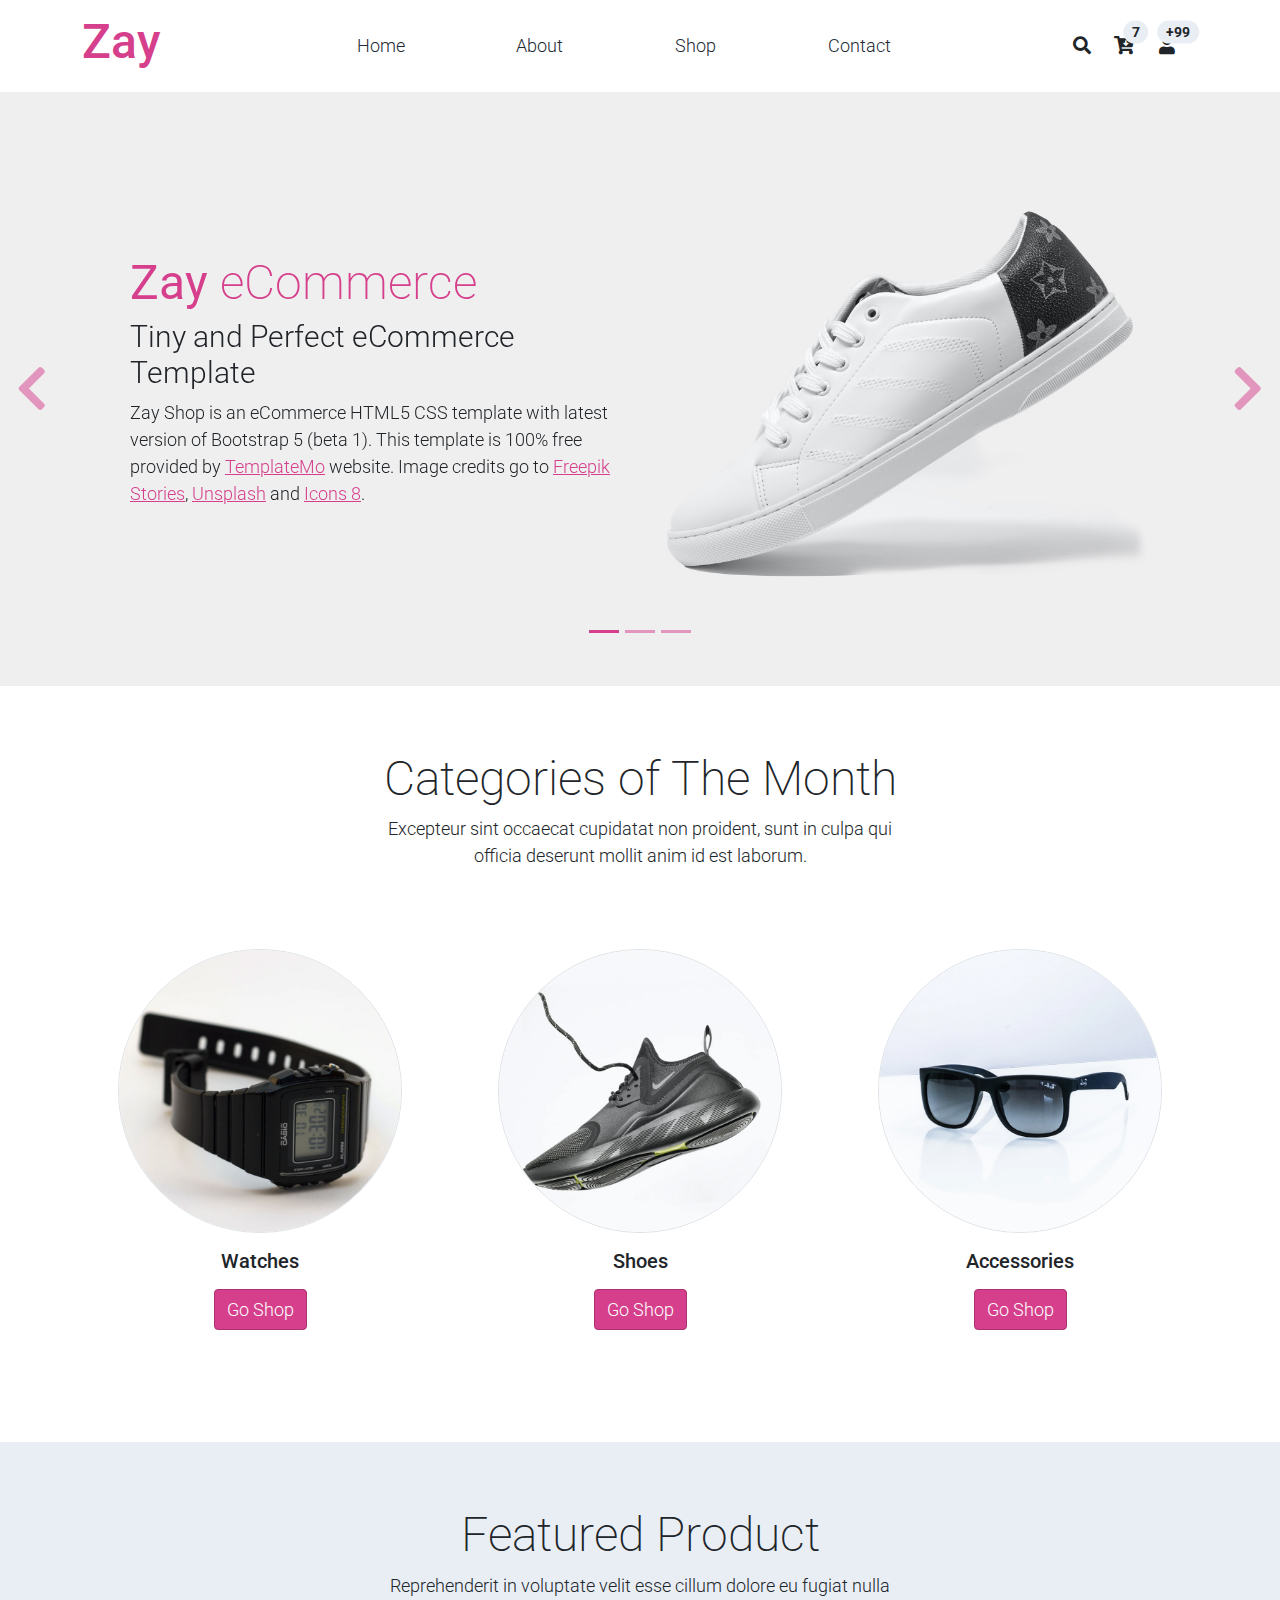
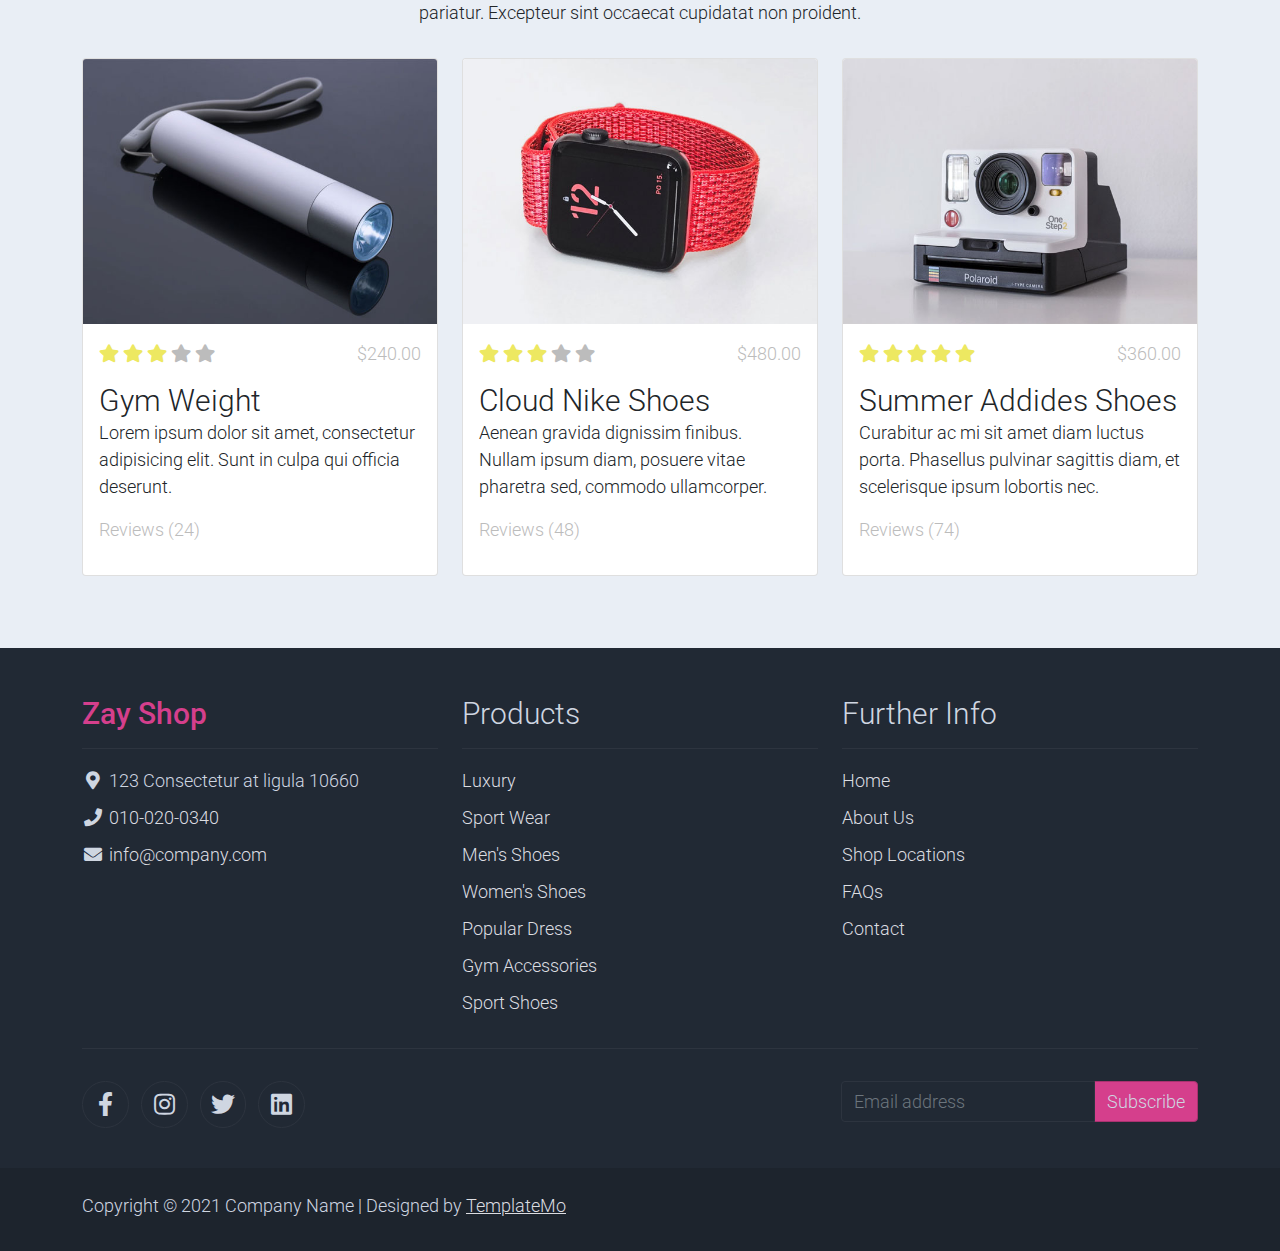
==== index.html @ 4117b912 "Color de la marca" ====
<!DOCTYPE html>
<html lang="en">

<head>
    <title>Zay Shop eCommerce HTML CSS Template</title>
    <meta charset="utf-8">
    <meta name="viewport" content="width=device-width, initial-scale=1">

    <link rel="apple-touch-icon" href="assets/img/apple-icon.png">
    <link rel="shortcut icon" type="image/x-icon" href="assets/img/favicon.ico">

    <link rel="stylesheet" href="assets/css/bootstrap.min.css">
    <link rel="stylesheet" href="assets/css/templatemo.css">
    <link rel="stylesheet" href="assets/css/custom.css">

    <!-- Load fonts style after rendering the layout styles -->
    <link rel="stylesheet" href="https://fonts.googleapis.com/css2?family=Roboto:wght@100;200;300;400;500;700;900&display=swap">
    <link rel="stylesheet" href="assets/css/fontawesome.min.css">
<!--
    
TemplateMo 559 Zay Shop

https://templatemo.com/tm-559-zay-shop

-->
</head>

<body>
    <!-- Header -->
    <nav class="navbar navbar-expand-lg navbar-light shadow">
        <div class="container d-flex justify-content-between align-items-center">

            <a class="navbar-brand text-success logo h1 align-self-center" href="index.html">
                Zay
            </a>

            <button class="navbar-toggler border-0" type="button" data-bs-toggle="collapse" data-bs-target="#templatemo_main_nav" aria-controls="navbarSupportedContent" aria-expanded="false" aria-label="Toggle navigation">
                <span class="navbar-toggler-icon"></span>
            </button>

            <div class="align-self-center collapse navbar-collapse flex-fill  d-lg-flex justify-content-lg-between" id="templatemo_main_nav">
                <div class="flex-fill">
                    <ul class="nav navbar-nav d-flex justify-content-between mx-lg-auto">
                        <li class="nav-item">
                            <a class="nav-link" href="index.html">Home</a>
                        </li>
                        <li class="nav-item">
                            <a class="nav-link" href="about.html">About</a>
                        </li>
                        <li class="nav-item">
                            <a class="nav-link" href="shop.html">Shop</a>
                        </li>
                        <li class="nav-item">
                            <a class="nav-link" href="contact.html">Contact</a>
                        </li>
                    </ul>
                </div>
                <div class="navbar align-self-center d-flex">
                    <div class="d-lg-none flex-sm-fill mt-3 mb-4 col-7 col-sm-auto pr-3">
                        <div class="input-group">
                            <input type="text" class="form-control" id="inputMobileSearch" placeholder="Search ...">
                            <div class="input-group-text">
                                <i class="fa fa-fw fa-search"></i>
                            </div>
                        </div>
                    </div>
                    <a class="nav-icon d-none d-lg-inline" href="#" data-bs-toggle="modal" data-bs-target="#templatemo_search">
                        <i class="fa fa-fw fa-search text-dark mr-2"></i>
                    </a>
                    <a class="nav-icon position-relative text-decoration-none" href="#">
                        <i class="fa fa-fw fa-cart-arrow-down text-dark mr-1"></i>
                        <span class="position-absolute top-0 left-100 translate-middle badge rounded-pill bg-light text-dark">7</span>
                    </a>
                    <a class="nav-icon position-relative text-decoration-none" href="#">
                        <i class="fa fa-fw fa-user text-dark mr-3"></i>
                        <span class="position-absolute top-0 left-100 translate-middle badge rounded-pill bg-light text-dark">+99</span>
                    </a>
                </div>
            </div>

        </div>
    </nav>
    <!-- Close Header -->

    <!-- Modal -->
    <div class="modal fade bg-white" id="templatemo_search" tabindex="-1" role="dialog" aria-labelledby="exampleModalLabel" aria-hidden="true">
        <div class="modal-dialog modal-lg" role="document">
            <div class="w-100 pt-1 mb-5 text-right">
                <button type="button" class="btn-close" data-bs-dismiss="modal" aria-label="Close"></button>
            </div>
            <form action="" method="get" class="modal-content modal-body border-0 p-0">
                <div class="input-group mb-2">
                    <input type="text" class="form-control" id="inputModalSearch" name="q" placeholder="Search ...">
                    <button type="submit" class="input-group-text bg-success text-light">
                        <i class="fa fa-fw fa-search text-white"></i>
                    </button>
                </div>
            </form>
        </div>
    </div>



    <!-- Start Banner Hero -->
    <div id="template-mo-zay-hero-carousel" class="carousel slide" data-bs-ride="carousel">
        <ol class="carousel-indicators">
            <li data-bs-target="#template-mo-zay-hero-carousel" data-bs-slide-to="0" class="active"></li>
            <li data-bs-target="#template-mo-zay-hero-carousel" data-bs-slide-to="1"></li>
            <li data-bs-target="#template-mo-zay-hero-carousel" data-bs-slide-to="2"></li>
        </ol>
        <div class="carousel-inner">
            <div class="carousel-item active">
                <div class="container">
                    <div class="row p-5">
                        <div class="mx-auto col-md-8 col-lg-6 order-lg-last">
                            <img class="img-fluid" src="./assets/img/banner_img_01.jpg" alt="">
                        </div>
                        <div class="col-lg-6 mb-0 d-flex align-items-center">
                            <div class="text-align-left align-self-center">
                                <h1 class="h1 text-success"><b>Zay</b> eCommerce</h1>
                                <h3 class="h2">Tiny and Perfect eCommerce Template</h3>
                                <p>
                                    Zay Shop is an eCommerce HTML5 CSS template with latest version of Bootstrap 5 (beta 1). 
                                    This template is 100% free provided by <a rel="sponsored" class="text-success" href="https://templatemo.com" target="_blank">TemplateMo</a> website. 
                                    Image credits go to <a rel="sponsored" class="text-success" href="https://stories.freepik.com/" target="_blank">Freepik Stories</a>,
                                    <a rel="sponsored" class="text-success" href="https://unsplash.com/" target="_blank">Unsplash</a> and
                                    <a rel="sponsored" class="text-success" href="https://icons8.com/" target="_blank">Icons 8</a>.
                                </p>
                            </div>
                        </div>
                    </div>
                </div>
            </div>
            <div class="carousel-item">
                <div class="container">
                    <div class="row p-5">
                        <div class="mx-auto col-md-8 col-lg-6 order-lg-last">
                            <img class="img-fluid" src="./assets/img/banner_img_02.jpg" alt="">
                        </div>
                        <div class="col-lg-6 mb-0 d-flex align-items-center">
                            <div class="text-align-left">
                                <h1 class="h1">Proident occaecat</h1>
                                <h3 class="h2">Aliquip ex ea commodo consequat</h3>
                                <p>
                                    You are permitted to use this Zay CSS template for your commercial websites. 
                                    You are <strong>not permitted</strong> to re-distribute the template ZIP file in any kind of template collection websites.
                                </p>
                            </div>
                        </div>
                    </div>
                </div>
            </div>
            <div class="carousel-item">
                <div class="container">
                    <div class="row p-5">
                        <div class="mx-auto col-md-8 col-lg-6 order-lg-last">
                            <img class="img-fluid" src="./assets/img/banner_img_03.jpg" alt="">
                        </div>
                        <div class="col-lg-6 mb-0 d-flex align-items-center">
                            <div class="text-align-left">
                                <h1 class="h1">Repr in voluptate</h1>
                                <h3 class="h2">Ullamco laboris nisi ut </h3>
                                <p>
                                    We bring you 100% free CSS templates for your websites. 
                                    If you wish to support TemplateMo, please make a small contribution via PayPal or tell your friends about our website. Thank you.
                                </p>
                            </div>
                        </div>
                    </div>
                </div>
            </div>
        </div>
        <a class="carousel-control-prev text-decoration-none w-auto ps-3" href="#template-mo-zay-hero-carousel" role="button" data-bs-slide="prev">
            <i class="fas fa-chevron-left"></i>
        </a>
        <a class="carousel-control-next text-decoration-none w-auto pe-3" href="#template-mo-zay-hero-carousel" role="button" data-bs-slide="next">
            <i class="fas fa-chevron-right"></i>
        </a>
    </div>
    <!-- End Banner Hero -->


    <!-- Start Categories of The Month -->
    <section class="container py-5">
        <div class="row text-center pt-3">
            <div class="col-lg-6 m-auto">
                <h1 class="h1">Categories of The Month</h1>
                <p>
                    Excepteur sint occaecat cupidatat non proident, sunt in culpa qui officia
                    deserunt mollit anim id est laborum.
                </p>
            </div>
        </div>
        <div class="row">
            <div class="col-12 col-md-4 p-5 mt-3">
                <a href="#"><img src="./assets/img/category_img_01.jpg" class="rounded-circle img-fluid border"></a>
                <h5 class="text-center mt-3 mb-3">Watches</h5>
                <p class="text-center"><a class="btn btn-success">Go Shop</a></p>
            </div>
            <div class="col-12 col-md-4 p-5 mt-3">
                <a href="#"><img src="./assets/img/category_img_02.jpg" class="rounded-circle img-fluid border"></a>
                <h2 class="h5 text-center mt-3 mb-3">Shoes</h2>
                <p class="text-center"><a class="btn btn-success">Go Shop</a></p>
            </div>
            <div class="col-12 col-md-4 p-5 mt-3">
                <a href="#"><img src="./assets/img/category_img_03.jpg" class="rounded-circle img-fluid border"></a>
                <h2 class="h5 text-center mt-3 mb-3">Accessories</h2>
                <p class="text-center"><a class="btn btn-success">Go Shop</a></p>
            </div>
        </div>
    </section>
    <!-- End Categories of The Month -->


    <!-- Start Featured Product -->
    <section class="bg-light">
        <div class="container py-5">
            <div class="row text-center py-3">
                <div class="col-lg-6 m-auto">
                    <h1 class="h1">Featured Product</h1>
                    <p>
                        Reprehenderit in voluptate velit esse cillum dolore eu fugiat nulla pariatur.
                        Excepteur sint occaecat cupidatat non proident.
                    </p>
                </div>
            </div>
            <div class="row">
                <div class="col-12 col-md-4 mb-4">
                    <div class="card h-100">
                        <a href="shop-single.html">
                            <img src="./assets/img/feature_prod_01.jpg" class="card-img-top" alt="...">
                        </a>
                        <div class="card-body">
                            <ul class="list-unstyled d-flex justify-content-between">
                                <li>
                                    <i class="text-warning fa fa-star"></i>
                                    <i class="text-warning fa fa-star"></i>
                                    <i class="text-warning fa fa-star"></i>
                                    <i class="text-muted fa fa-star"></i>
                                    <i class="text-muted fa fa-star"></i>
                                </li>
                                <li class="text-muted text-right">$240.00</li>
                            </ul>
                            <a href="shop-single.html" class="h2 text-decoration-none text-dark">Gym Weight</a>
                            <p class="card-text">
                                Lorem ipsum dolor sit amet, consectetur adipisicing elit. Sunt in culpa qui officia deserunt.
                            </p>
                            <p class="text-muted">Reviews (24)</p>
                        </div>
                    </div>
                </div>
                <div class="col-12 col-md-4 mb-4">
                    <div class="card h-100">
                        <a href="shop-single.html">
                            <img src="./assets/img/feature_prod_02.jpg" class="card-img-top" alt="...">
                        </a>
                        <div class="card-body">
                            <ul class="list-unstyled d-flex justify-content-between">
                                <li>
                                    <i class="text-warning fa fa-star"></i>
                                    <i class="text-warning fa fa-star"></i>
                                    <i class="text-warning fa fa-star"></i>
                                    <i class="text-muted fa fa-star"></i>
                                    <i class="text-muted fa fa-star"></i>
                                </li>
                                <li class="text-muted text-right">$480.00</li>
                            </ul>
                            <a href="shop-single.html" class="h2 text-decoration-none text-dark">Cloud Nike Shoes</a>
                            <p class="card-text">
                                Aenean gravida dignissim finibus. Nullam ipsum diam, posuere vitae pharetra sed, commodo ullamcorper.
                            </p>
                            <p class="text-muted">Reviews (48)</p>
                        </div>
                    </div>
                </div>
                <div class="col-12 col-md-4 mb-4">
                    <div class="card h-100">
                        <a href="shop-single.html">
                            <img src="./assets/img/feature_prod_03.jpg" class="card-img-top" alt="...">
                        </a>
                        <div class="card-body">
                            <ul class="list-unstyled d-flex justify-content-between">
                                <li>
                                    <i class="text-warning fa fa-star"></i>
                                    <i class="text-warning fa fa-star"></i>
                                    <i class="text-warning fa fa-star"></i>
                                    <i class="text-warning fa fa-star"></i>
                                    <i class="text-warning fa fa-star"></i>
                                </li>
                                <li class="text-muted text-right">$360.00</li>
                            </ul>
                            <a href="shop-single.html" class="h2 text-decoration-none text-dark">Summer Addides Shoes</a>
                            <p class="card-text">
                                Curabitur ac mi sit amet diam luctus porta. Phasellus pulvinar sagittis diam, et scelerisque ipsum lobortis nec.
                            </p>
                            <p class="text-muted">Reviews (74)</p>
                        </div>
                    </div>
                </div>
            </div>
        </div>
    </section>
    <!-- End Featured Product -->


    <!-- Start Footer -->
    <footer class="bg-dark" id="tempaltemo_footer">
        <div class="container">
            <div class="row">

                <div class="col-md-4 pt-5">
                    <h2 class="h2 text-success border-bottom pb-3 border-light logo">Zay Shop</h2>
                    <ul class="list-unstyled text-light footer-link-list">
                        <li>
                            <i class="fas fa-map-marker-alt fa-fw"></i>
                            123 Consectetur at ligula 10660
                        </li>
                        <li>
                            <i class="fa fa-phone fa-fw"></i>
                            <a class="text-decoration-none" href="tel:010-020-0340">010-020-0340</a>
                        </li>
                        <li>
                            <i class="fa fa-envelope fa-fw"></i>
                            <a class="text-decoration-none" href="mailto:info@company.com">info@company.com</a>
                        </li>
                    </ul>
                </div>

                <div class="col-md-4 pt-5">
                    <h2 class="h2 text-light border-bottom pb-3 border-light">Products</h2>
                    <ul class="list-unstyled text-light footer-link-list">
                        <li><a class="text-decoration-none" href="#">Luxury</a></li>
                        <li><a class="text-decoration-none" href="#">Sport Wear</a></li>
                        <li><a class="text-decoration-none" href="#">Men's Shoes</a></li>
                        <li><a class="text-decoration-none" href="#">Women's Shoes</a></li>
                        <li><a class="text-decoration-none" href="#">Popular Dress</a></li>
                        <li><a class="text-decoration-none" href="#">Gym Accessories</a></li>
                        <li><a class="text-decoration-none" href="#">Sport Shoes</a></li>
                    </ul>
                </div>

                <div class="col-md-4 pt-5">
                    <h2 class="h2 text-light border-bottom pb-3 border-light">Further Info</h2>
                    <ul class="list-unstyled text-light footer-link-list">
                        <li><a class="text-decoration-none" href="#">Home</a></li>
                        <li><a class="text-decoration-none" href="#">About Us</a></li>
                        <li><a class="text-decoration-none" href="#">Shop Locations</a></li>
                        <li><a class="text-decoration-none" href="#">FAQs</a></li>
                        <li><a class="text-decoration-none" href="#">Contact</a></li>
                    </ul>
                </div>

            </div>

            <div class="row text-light mb-4">
                <div class="col-12 mb-3">
                    <div class="w-100 my-3 border-top border-light"></div>
                </div>
                <div class="col-auto me-auto">
                    <ul class="list-inline text-left footer-icons">
                        <li class="list-inline-item border border-light rounded-circle text-center">
                            <a class="text-light text-decoration-none" target="_blank" href="http://facebook.com/"><i class="fab fa-facebook-f fa-lg fa-fw"></i></a>
                        </li>
                        <li class="list-inline-item border border-light rounded-circle text-center">
                            <a class="text-light text-decoration-none" target="_blank" href="https://www.instagram.com/"><i class="fab fa-instagram fa-lg fa-fw"></i></a>
                        </li>
                        <li class="list-inline-item border border-light rounded-circle text-center">
                            <a class="text-light text-decoration-none" target="_blank" href="https://twitter.com/"><i class="fab fa-twitter fa-lg fa-fw"></i></a>
                        </li>
                        <li class="list-inline-item border border-light rounded-circle text-center">
                            <a class="text-light text-decoration-none" target="_blank" href="https://www.linkedin.com/"><i class="fab fa-linkedin fa-lg fa-fw"></i></a>
                        </li>
                    </ul>
                </div>
                <div class="col-auto">
                    <label class="sr-only" for="subscribeEmail">Email address</label>
                    <div class="input-group mb-2">
                        <input type="text" class="form-control bg-dark border-light" id="subscribeEmail" placeholder="Email address">
                        <div class="input-group-text btn-success text-light">Subscribe</div>
                    </div>
                </div>
            </div>
        </div>

        <div class="w-100 bg-black py-3">
            <div class="container">
                <div class="row pt-2">
                    <div class="col-12">
                        <p class="text-left text-light">
                            Copyright &copy; 2021 Company Name 
                            | Designed by <a rel="sponsored" href="https://templatemo.com" target="_blank">TemplateMo</a>
                        </p>
                    </div>
                </div>
            </div>
        </div>

    </footer>
    <!-- End Footer -->

    <!-- Start Script -->
    <script src="assets/js/jquery-1.11.0.min.js"></script>
    <script src="assets/js/jquery-migrate-1.2.1.min.js"></script>
    <script src="assets/js/bootstrap.bundle.min.js"></script>
    <script src="assets/js/templatemo.js"></script>
    <script src="assets/js/custom.js"></script>
    <!-- End Script -->
</body>

</html>
---- assets/css/templatemo.css ----
/*

TemplateMo 559 Zay Shop

https://templatemo.com/tm-559-zay-shop

---------------------------------------------
Table of contents
------------------------------------------------
1. Typography
2. General
3. Nav
4. Hero Carousel
5. Accordion
6. Shop
7. Product
8. Carousel Hero
9. Carousel Brand
10. Services
11. Contact map
12. Footer
13. Small devices (landscape phones, 576px and up)
14. Medium devices (tablets, 768px and up)
15. Large devices (desktops, 992px and up)
16. Extra large devices (large desktops, 1200px and up)
--------------------------------------------- */




/* Typography */
body, ul, li, p, a, label, input, div {
  font-family: 'Roboto', sans-serif;
  font-size: 18px !important;
  font-weight: 300 !important;
}
.h1 {
  font-family: 'Roboto', sans-serif;
  font-size: 48px !important;
  font-weight: 200 !important;
}
.h2 {
  font-family: 'Roboto', sans-serif;
  font-size: 30px !important;
  font-weight: 300;
}
.h3 {
  font-family: 'Roboto', sans-serif;
  font-size: 22px !important;
}
/* General */
.logo { font-weight: 500 !important;}
.text-warning {  color: #ede861 !important;}
.text-muted { color: #bcbcbc !important;}
.text-success { color: #d53f8c !important;}
.text-light { color: #cfd6e1 !important;}
.bg-dark { background-color: #212934 !important;}
.bg-light { background-color: #e9eef5 !important;}
.bg-black { background-color: #1d242d !important;}
.bg-success { background-color: #d53f8c !important;}
.btn-success {
  background-color: #d53f8c !important;
  border-color: #AA3270 !important;
}
.pagination .page-link:hover {color: #000;}
.pagination .page-link:hover, .pagination .page-link.active {
  background-color: #DD65A3;
  color: #fff;
}
/* Nav */
#templatemo_nav_top { min-height: 40px;}
#templatemo_nav_top * { font-size: .9em !important;}
#templatemo_main_nav a { color: #212934;}
#templatemo_main_nav a:hover { color: #DD65A3;}
#templatemo_main_nav .navbar .nav-icon { margin-right: 20px;}

/* Hero Carousel */
#template-mo-zay-hero-carousel { background: #efefef !important;}
/* Accordion */
.templatemo-accordion a { color: #000;}
.templatemo-accordion a:hover { color: #333d4a;}
/* Shop */
.shop-top-menu a:hover { color: #DD65A3 !important;}
/* Product */
.product-wap { box-shadow: 0px 5px 10px 0px rgba(0, 0, 0, 0.10);}
.product-wap .product-color-dot.color-dot-red { background:#f71515;}
.product-wap .product-color-dot.color-dot-blue { background:#6db4fe;}
.product-wap .product-color-dot.color-dot-black { background:#000000;}
.product-wap .product-color-dot.color-dot-light { background:#e0e0e0;}
.product-wap .product-color-dot.color-dot-green { background:#0bff7e;}
.card.product-wap .card .product-overlay {
  background: rgba(0,0,0,.2);
  visibility: hidden;
  opacity: 0;
  transition: .3s;
}
.card.product-wap:hover .card .product-overlay {
  visibility: visible;
  opacity: 1;
}
.card.product-wap a { color: #000;}
#carousel-related-product .slick-slide:focus { outline: none !important;}
#carousel-related-product .slick-dots li button:before {
  font-size: 15px;
  margin-top: 20px;
}
/* Brand */
.brand-img {
  filter: grayscale(100%);
  opacity: 0.5;
  transition: .5s;
}
.brand-img:hover {
  filter: grayscale(0%);
  opacity: 1;
}
/* Carousel Hero */
#template-mo-zay-hero-carousel .carousel-indicators li {
  margin-top: -50px;
  background-color: #d53f8c;
}
#template-mo-zay-hero-carousel .carousel-control-next i,
#template-mo-zay-hero-carousel .carousel-control-prev i {
  color: #d53f8c !important;
  font-size: 2.8em !important;
}
/* Carousel Brand */
.tempaltemo-carousel .h1 {
  font-size: .5em !important;
  color: #000 !important;
}
/* Services */
.services-icon-wap {transition: .3s;}
.services-icon-wap:hover, .services-icon-wap:hover i {color: #fff;}
.services-icon-wap:hover {background: #DD65A3;}
/* Contact map */
.leaflet-control a, .leaflet-control { font-size: 10px !important;}
.form-control { border: 1px solid #e8e8e8;}
/* Footer */
#tempaltemo_footer a { color: #dcdde1;}
#tempaltemo_footer a:hover { color: #AA3270;}
#tempaltemo_footer ul.footer-link-list li { padding-top: 10px;}
#tempaltemo_footer ul.footer-icons li {
  width: 2.6em;
  height: 2.6em;
  line-height: 2.6em;
}
#tempaltemo_footer ul.footer-icons li:hover {
  background-color: #cfd6e1;
  transition: .5s;
}
#tempaltemo_footer ul.footer-icons li:hover i {
  color: #212934;
  transition: .5s;
}
#tempaltemo_footer .border-light { border-color: #2d343f !important;}
/*
// Extra small devices (portrait phones, less than 576px)
// No media query since this is the default in Bootstrap
*/
/* Small devices (landscape phones, 576px and up)*/
.product-wap .h3, .product-wap li, .product-wap i, .product-wap p {
  font-size: 12px !important;
}
.product-wap .product-color-dot {
  width: 6px;
  height: 6px;
}

@media (min-width: 576px) {
  .tempaltemo-carousel .h1 { font-size: 1em !important;}
}

/*// Medium devices (tablets, 768px and up)*/
@media (min-width: 768px) {
  #templatemo_main_nav .navbar-nav {max-width: 450px;}
}

/* Large devices (desktops, 992px and up)*/
@media (min-width: 992px) {
  #templatemo_main_nav .navbar-nav {max-width: 550px;}
  #template-mo-zay-hero-carousel .carousel-item {min-height: 30rem !important;}
  .product-wap .h3, .product-wap li, .product-wap i, .product-wap p {font-size: 18px !important;}
  .product-wap .product-color-dot {
    width: 12px;
    height: 12px;
  }
}

/* Extra large devices (large desktops, 1200px and up)*/
@media (min-width: 1200px) {}
---- assets/css/custom.css ----
/*
Custom Css
*/
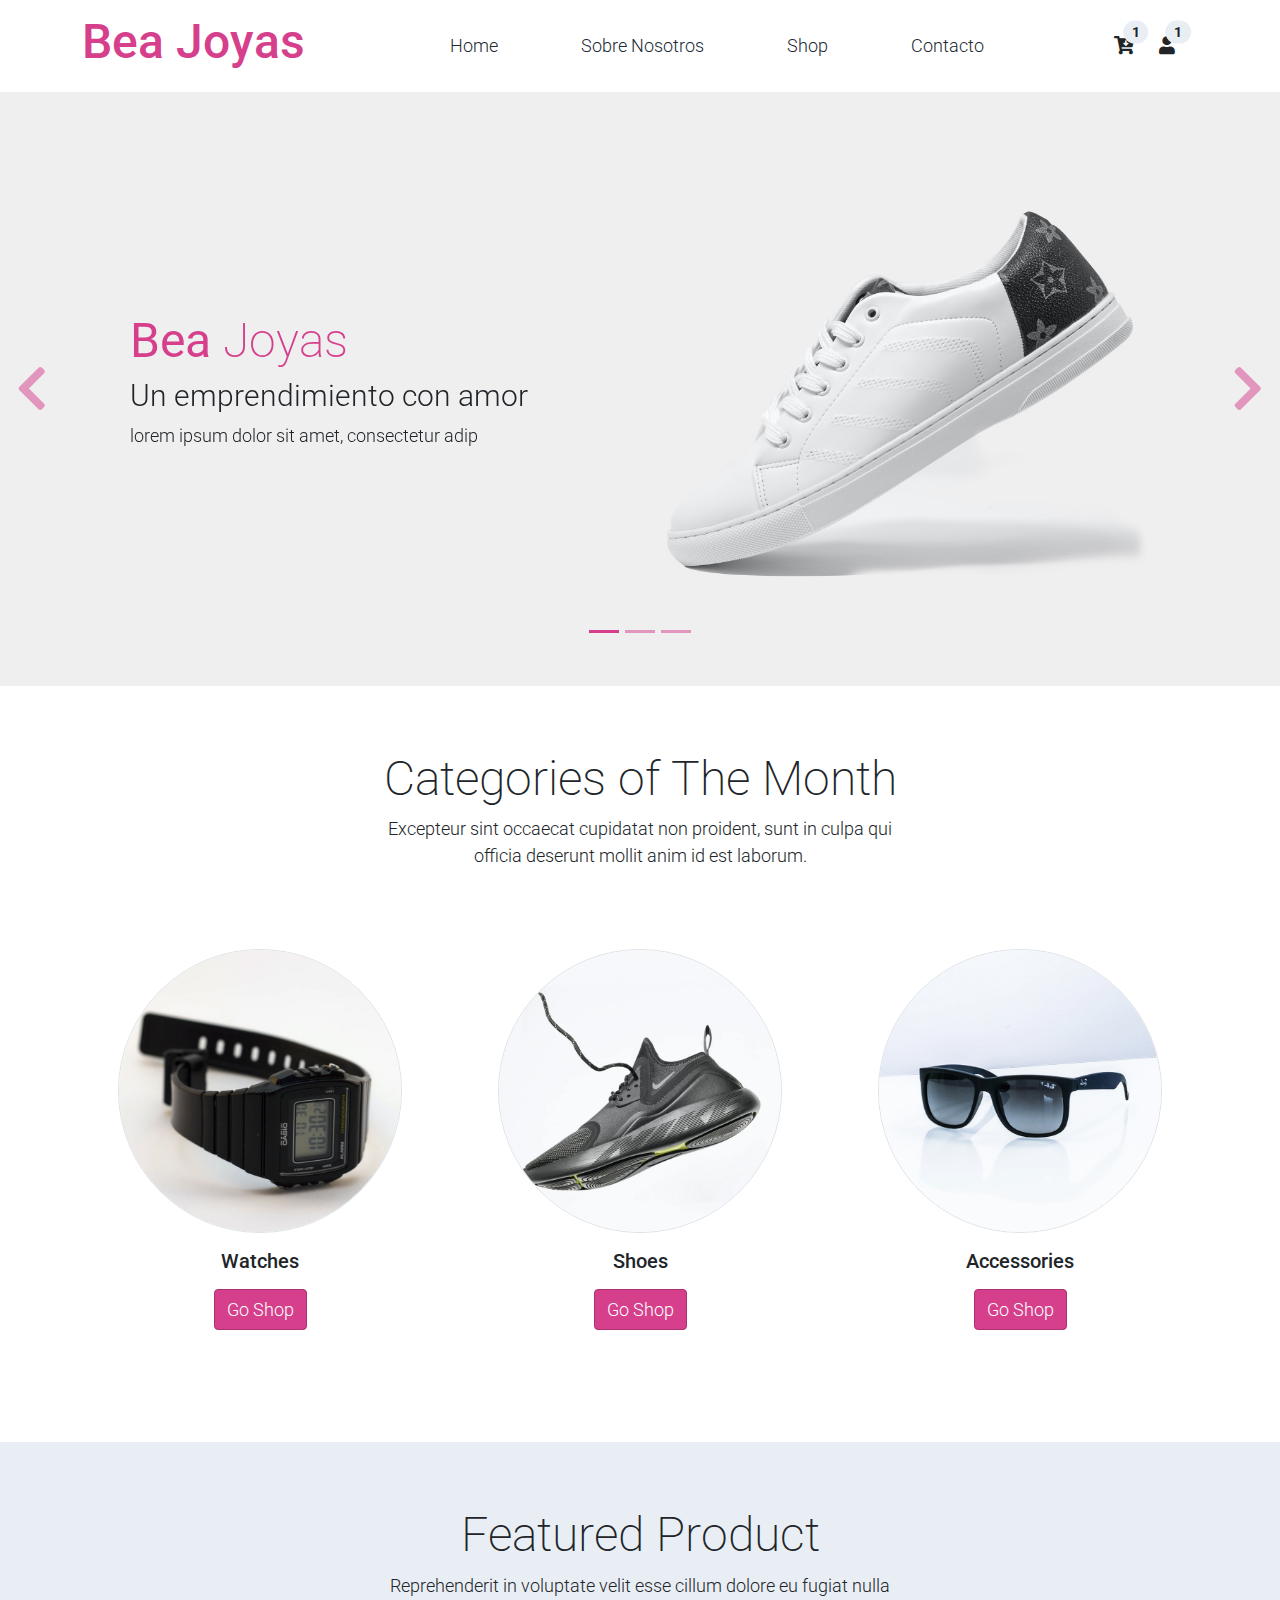
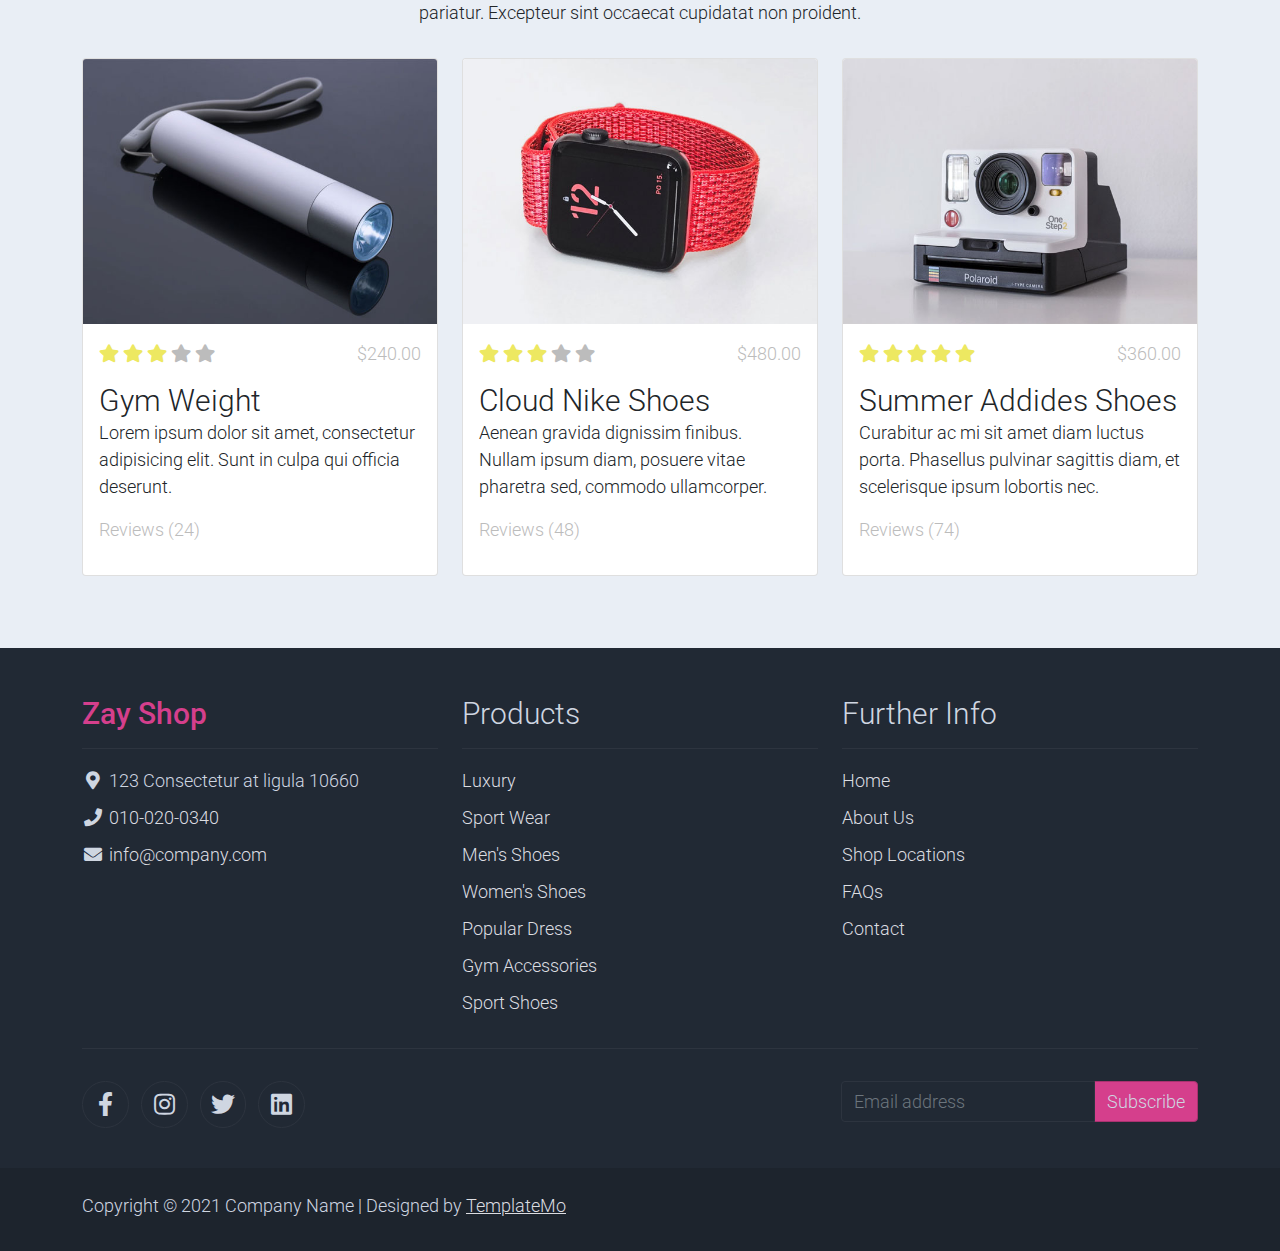
==== commit 96b81b2d: "Cambios de imagenes y nabvar" ====
--- a/index.html
+++ b/index.html
@@ -2,7 +2,7 @@
 <html lang="en">
 
 <head>
-    <title>Zay Shop eCommerce HTML CSS Template</title>
+    <title>Bea Joyas</title>
     <meta charset="utf-8">
     <meta name="viewport" content="width=device-width, initial-scale=1">
 
@@ -31,7 +31,7 @@
         <div class="container d-flex justify-content-between align-items-center">
 
             <a class="navbar-brand text-success logo h1 align-self-center" href="index.html">
-                Zay
+                Bea Joyas
             </a>
 
             <button class="navbar-toggler border-0" type="button" data-bs-toggle="collapse" data-bs-target="#templatemo_main_nav" aria-controls="navbarSupportedContent" aria-expanded="false" aria-label="Toggle navigation">
@@ -45,35 +45,35 @@
                             <a class="nav-link" href="index.html">Home</a>
                         </li>
                         <li class="nav-item">
-                            <a class="nav-link" href="about.html">About</a>
+                            <a class="nav-link" href="about.html">Sobre Nosotros</a>
                         </li>
                         <li class="nav-item">
                             <a class="nav-link" href="shop.html">Shop</a>
                         </li>
                         <li class="nav-item">
-                            <a class="nav-link" href="contact.html">Contact</a>
+                            <a class="nav-link" href="contact.html">Contacto</a>
                         </li>
                     </ul>
                 </div>
                 <div class="navbar align-self-center d-flex">
-                    <div class="d-lg-none flex-sm-fill mt-3 mb-4 col-7 col-sm-auto pr-3">
+                    <!-- <div class="d-lg-none flex-sm-fill mt-3 mb-4 col-7 col-sm-auto pr-3">
                         <div class="input-group">
                             <input type="text" class="form-control" id="inputMobileSearch" placeholder="Search ...">
                             <div class="input-group-text">
                                 <i class="fa fa-fw fa-search"></i>
                             </div>
                         </div>
-                    </div>
-                    <a class="nav-icon d-none d-lg-inline" href="#" data-bs-toggle="modal" data-bs-target="#templatemo_search">
+                    </div> -->
+                    <!-- <a class="nav-icon d-none d-lg-inline" href="#" data-bs-toggle="modal" data-bs-target="#templatemo_search">
                         <i class="fa fa-fw fa-search text-dark mr-2"></i>
-                    </a>
+                    </a> -->
                     <a class="nav-icon position-relative text-decoration-none" href="#">
                         <i class="fa fa-fw fa-cart-arrow-down text-dark mr-1"></i>
-                        <span class="position-absolute top-0 left-100 translate-middle badge rounded-pill bg-light text-dark">7</span>
+                        <span class="position-absolute top-0 left-100 translate-middle badge rounded-pill bg-light text-dark"> 1 </span>
                     </a>
                     <a class="nav-icon position-relative text-decoration-none" href="#">
                         <i class="fa fa-fw fa-user text-dark mr-3"></i>
-                        <span class="position-absolute top-0 left-100 translate-middle badge rounded-pill bg-light text-dark">+99</span>
+                        <span class="position-absolute top-0 left-100 translate-middle badge rounded-pill bg-light text-dark"> 1 </span>
                     </a>
                 </div>
             </div>
@@ -83,7 +83,7 @@
     <!-- Close Header -->
 
     <!-- Modal -->
-    <div class="modal fade bg-white" id="templatemo_search" tabindex="-1" role="dialog" aria-labelledby="exampleModalLabel" aria-hidden="true">
+    <!-- <div class="modal fade bg-white" id="templatemo_search" tabindex="-1" role="dialog" aria-labelledby="exampleModalLabel" aria-hidden="true">
         <div class="modal-dialog modal-lg" role="document">
             <div class="w-100 pt-1 mb-5 text-right">
                 <button type="button" class="btn-close" data-bs-dismiss="modal" aria-label="Close"></button>
@@ -97,7 +97,7 @@
                 </div>
             </form>
         </div>
-    </div>
+    </div> -->
 
 
 
@@ -117,14 +117,10 @@
                         </div>
                         <div class="col-lg-6 mb-0 d-flex align-items-center">
                             <div class="text-align-left align-self-center">
-                                <h1 class="h1 text-success"><b>Zay</b> eCommerce</h1>
-                                <h3 class="h2">Tiny and Perfect eCommerce Template</h3>
+                                <h1 class="h1 text-success"><b>Bea</b> Joyas</h1>
+                                <h3 class="h2">Un emprendimiento con amor</h3>
                                 <p>
-                                    Zay Shop is an eCommerce HTML5 CSS template with latest version of Bootstrap 5 (beta 1). 
-                                    This template is 100% free provided by <a rel="sponsored" class="text-success" href="https://templatemo.com" target="_blank">TemplateMo</a> website. 
-                                    Image credits go to <a rel="sponsored" class="text-success" href="https://stories.freepik.com/" target="_blank">Freepik Stories</a>,
-                                    <a rel="sponsored" class="text-success" href="https://unsplash.com/" target="_blank">Unsplash</a> and
-                                    <a rel="sponsored" class="text-success" href="https://icons8.com/" target="_blank">Icons 8</a>.
+                                    lorem ipsum dolor sit amet, consectetur adip
                                 </p>
                             </div>
                         </div>
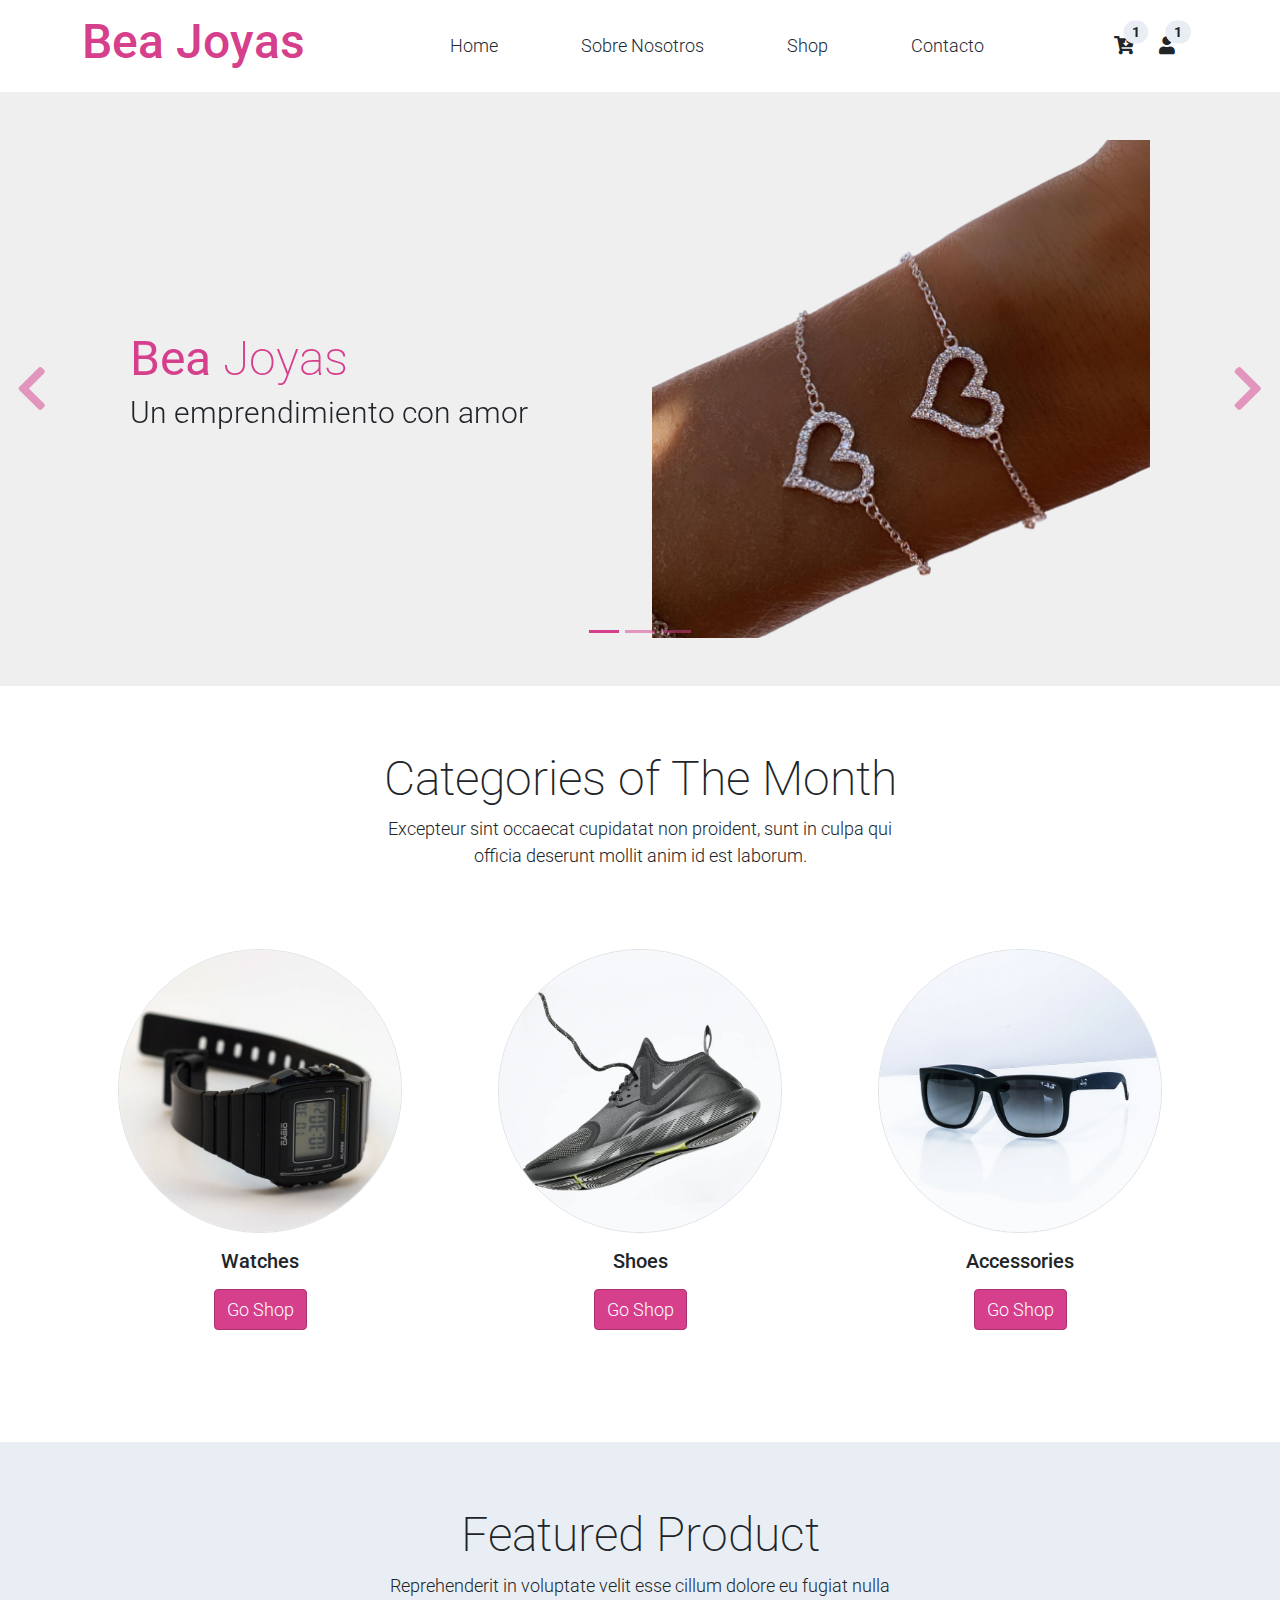
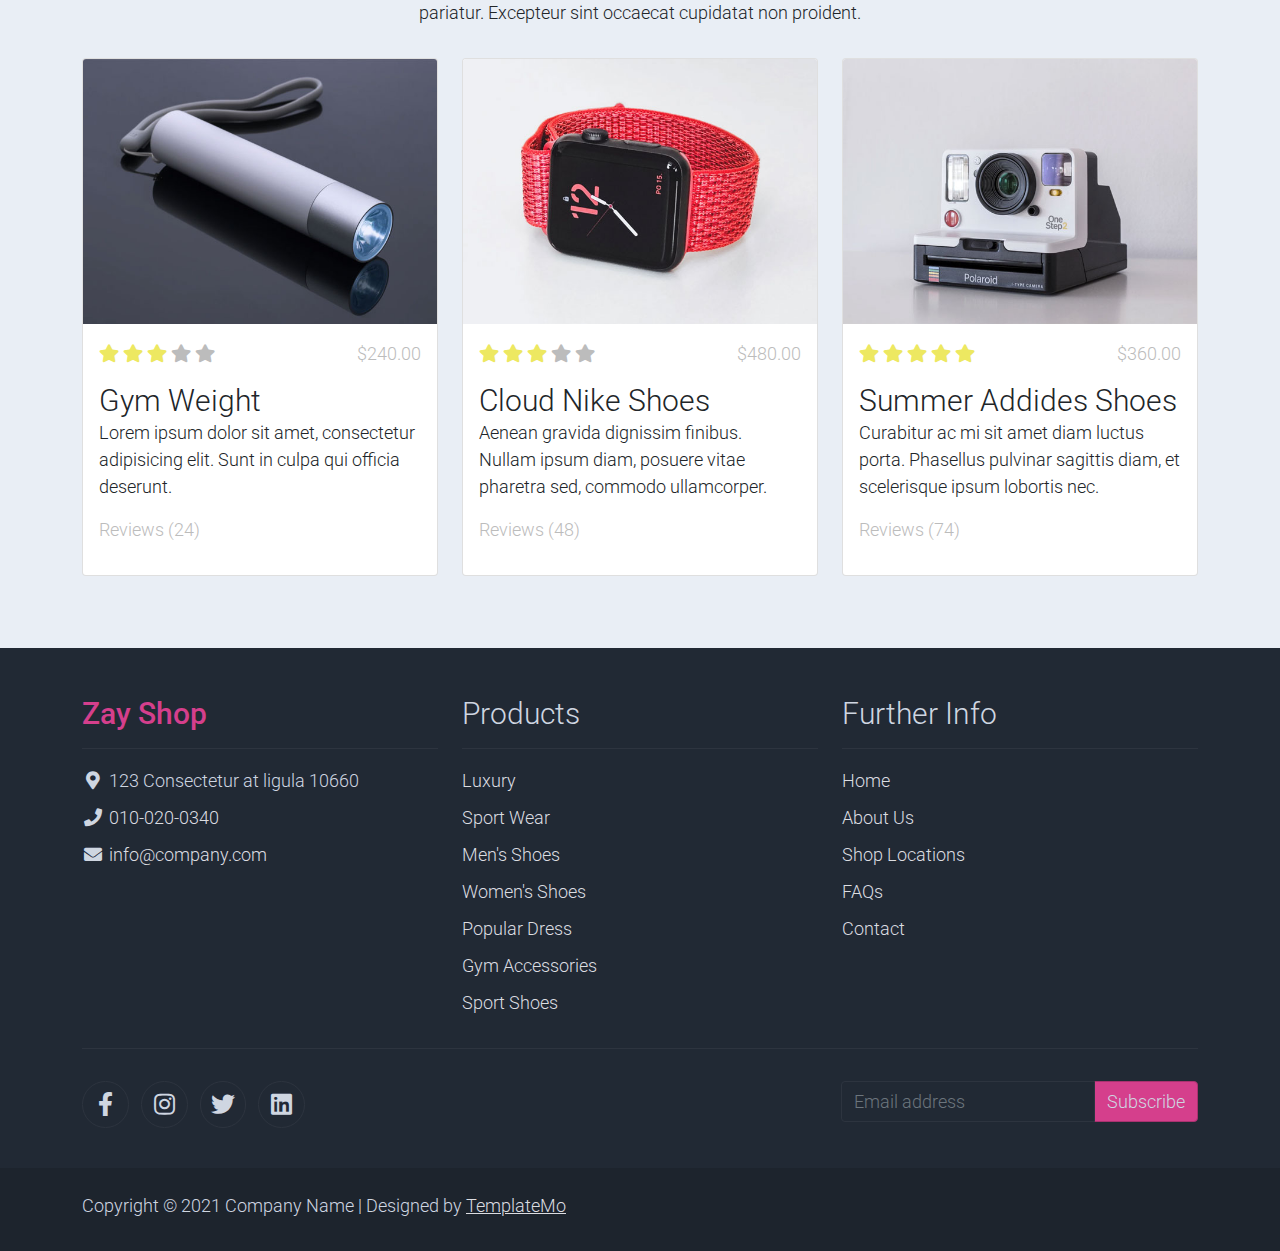
==== commit e1fe658e: "Cambio de algunas imagenes, logos y mapas" ====
--- a/index.html
+++ b/index.html
@@ -83,7 +83,7 @@
     <!-- Close Header -->
 
     <!-- Modal -->
-    <!-- <div class="modal fade bg-white" id="templatemo_search" tabindex="-1" role="dialog" aria-labelledby="exampleModalLabel" aria-hidden="true">
+    <div class="modal fade bg-white" id="templatemo_search" tabindex="-1" role="dialog" aria-labelledby="exampleModalLabel" aria-hidden="true">
         <div class="modal-dialog modal-lg" role="document">
             <div class="w-100 pt-1 mb-5 text-right">
                 <button type="button" class="btn-close" data-bs-dismiss="modal" aria-label="Close"></button>
@@ -97,7 +97,7 @@
                 </div>
             </form>
         </div>
-    </div> -->
+    </div> 
 
 
 
@@ -113,14 +113,14 @@
                 <div class="container">
                     <div class="row p-5">
                         <div class="mx-auto col-md-8 col-lg-6 order-lg-last">
-                            <img class="img-fluid" src="./assets/img/banner_img_01.jpg" alt="">
+                            <img class="img-fluid" src="./assets/img/PulseraCorazon.png" alt="">
                         </div>
                         <div class="col-lg-6 mb-0 d-flex align-items-center">
                             <div class="text-align-left align-self-center">
                                 <h1 class="h1 text-success"><b>Bea</b> Joyas</h1>
                                 <h3 class="h2">Un emprendimiento con amor</h3>
                                 <p>
-                                    lorem ipsum dolor sit amet, consectetur adip
+
                                 </p>
                             </div>
                         </div>
--- a/assets/css/custom.css
+++ b/assets/css/custom.css
@@ -2,3 +2,6 @@
 Custom Css
 */
 
+.bg-aboutus{ 
+    background-color: #F1C1DA;
+}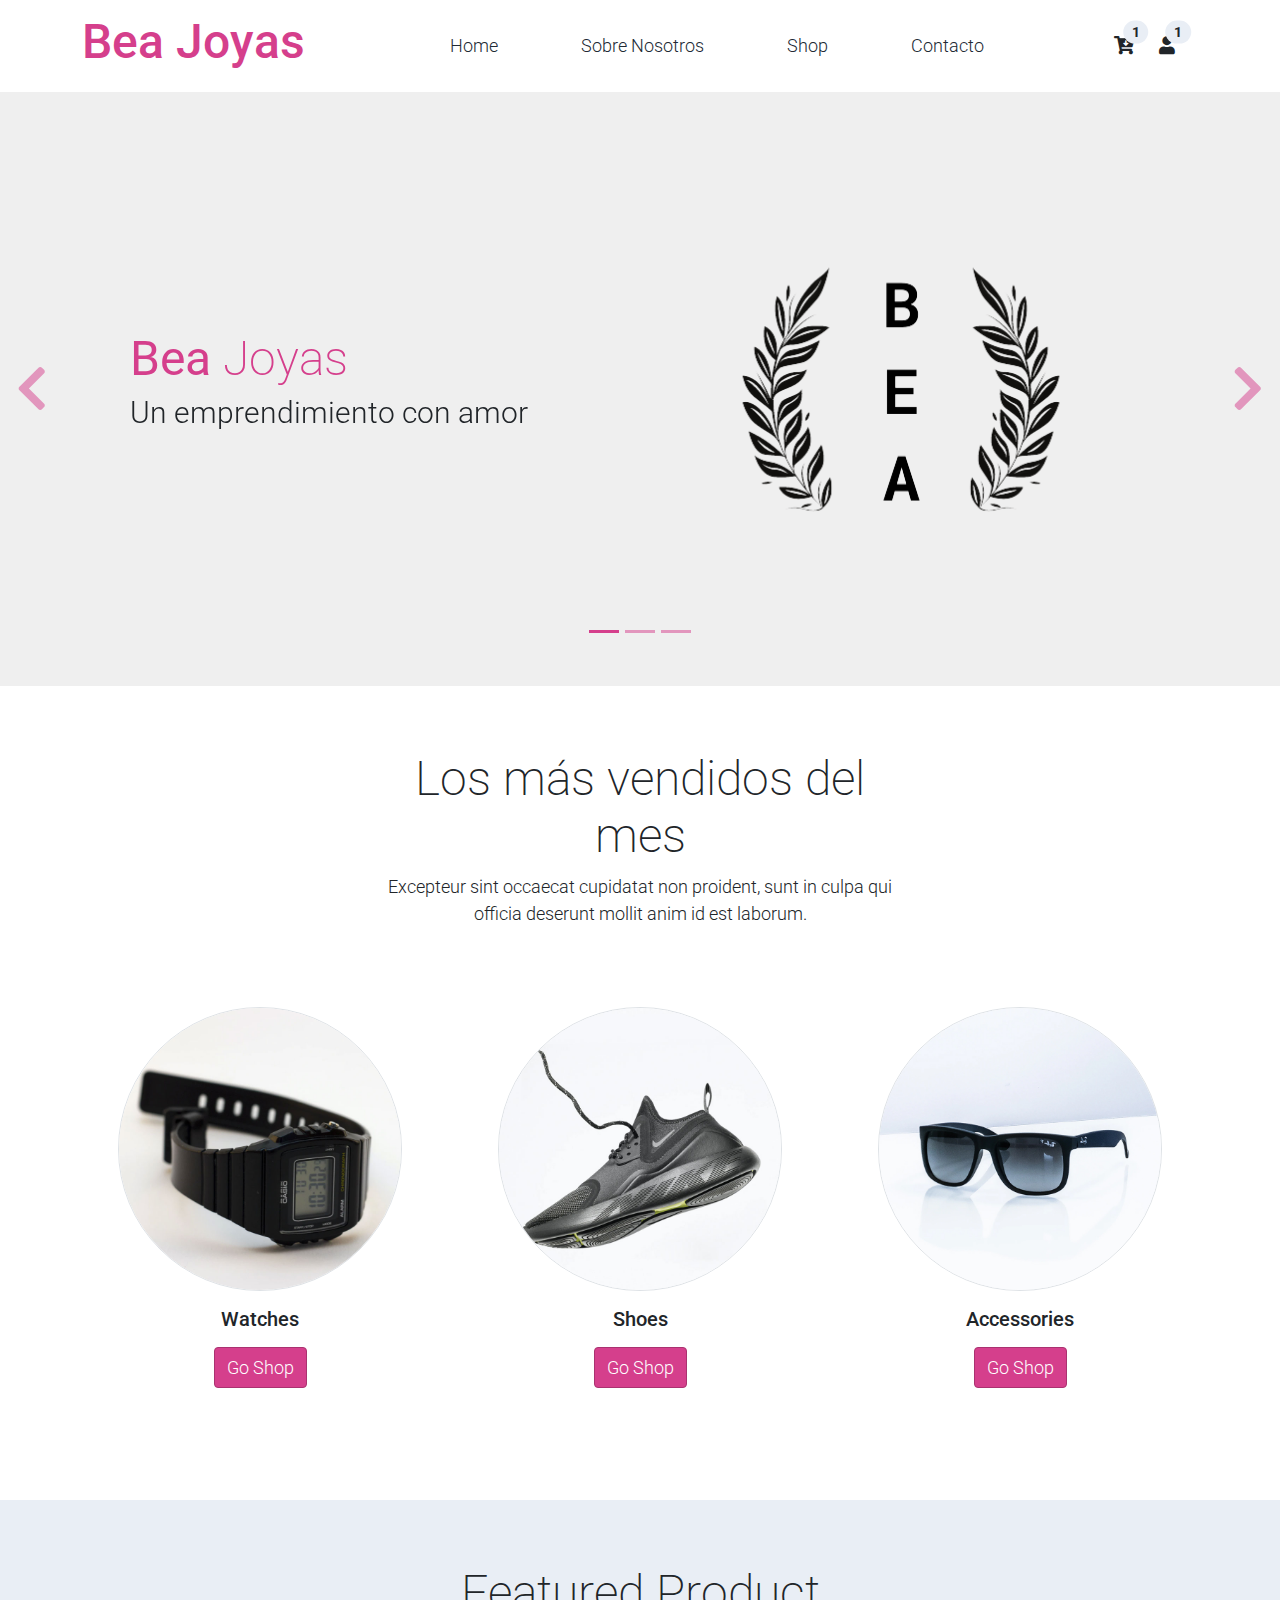
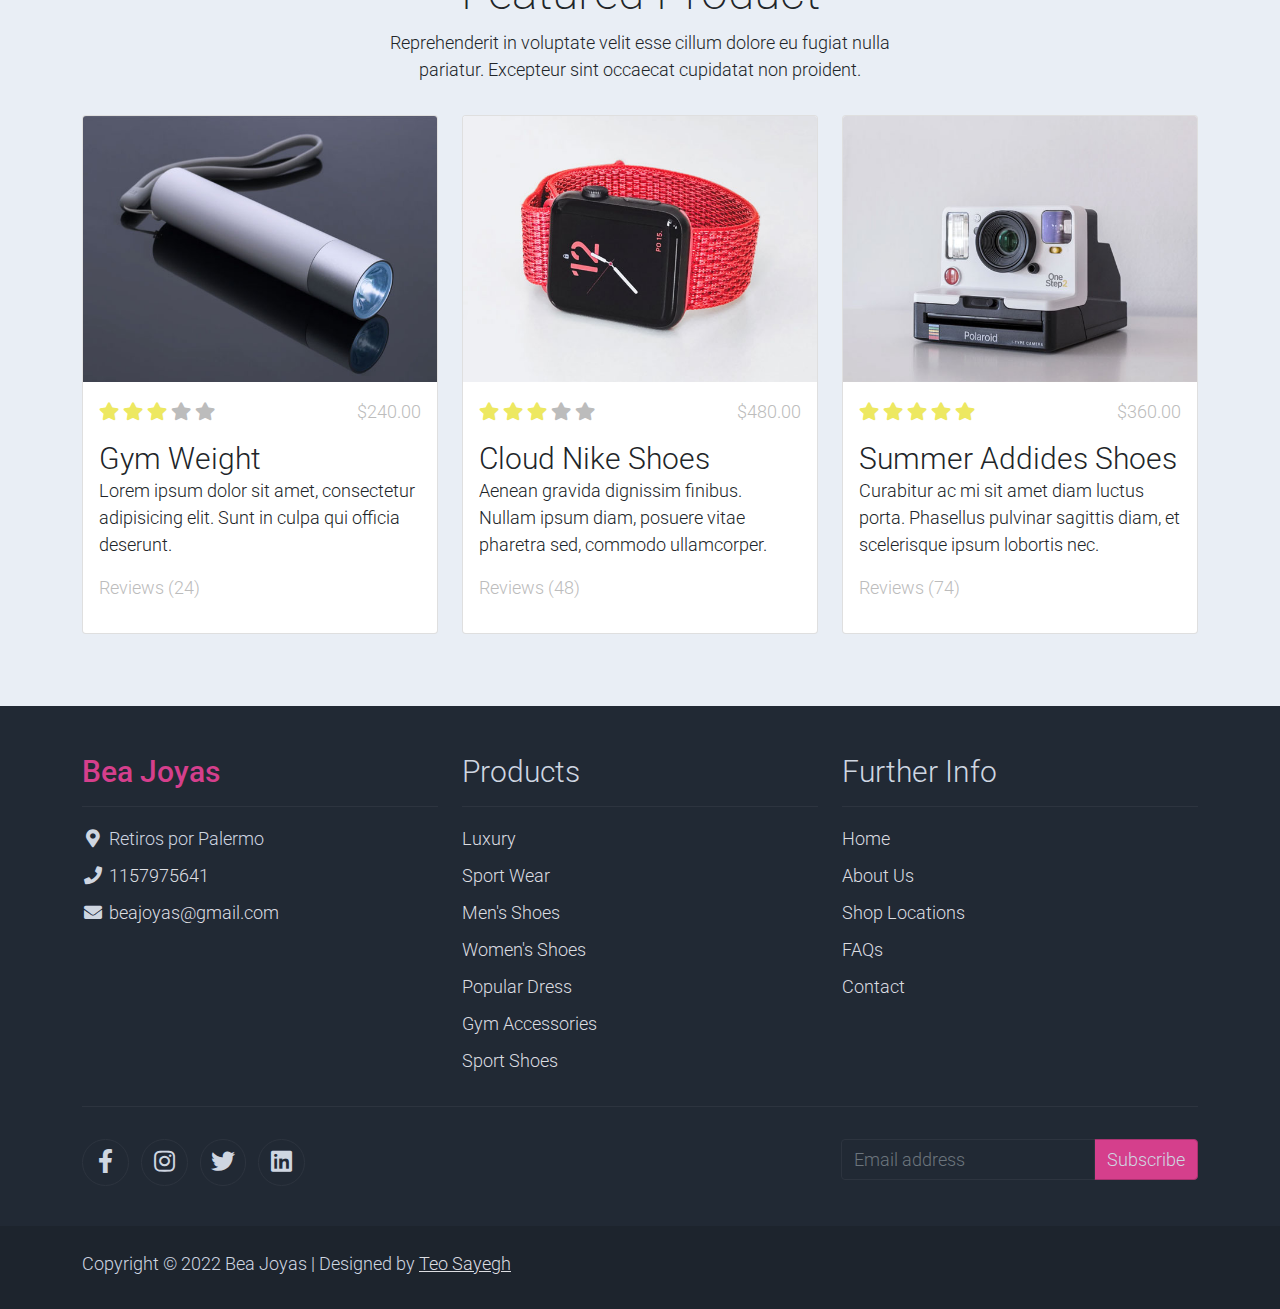
==== commit 064e39c7: "Cambio de imagenes y texto" ====
--- a/index.html
+++ b/index.html
@@ -113,7 +113,7 @@
                 <div class="container">
                     <div class="row p-5">
                         <div class="mx-auto col-md-8 col-lg-6 order-lg-last">
-                            <img class="img-fluid" src="./assets/img/PulseraCorazon.png" alt="">
+                            <img class="img-fluid" src="./assets/img/apple-icon.png" alt="Logo Bea Joyas">
                         </div>
                         <div class="col-lg-6 mb-0 d-flex align-items-center">
                             <div class="text-align-left align-self-center">
@@ -131,15 +131,13 @@
                 <div class="container">
                     <div class="row p-5">
                         <div class="mx-auto col-md-8 col-lg-6 order-lg-last">
-                            <img class="img-fluid" src="./assets/img/banner_img_02.jpg" alt="">
+                            <img class="img-fluid" src="./assets/img/pulsera_1.png" alt="Pulsera de plata">
                         </div>
                         <div class="col-lg-6 mb-0 d-flex align-items-center">
                             <div class="text-align-left">
-                                <h1 class="h1">Proident occaecat</h1>
-                                <h3 class="h2">Aliquip ex ea commodo consequat</h3>
+                                <h1 class="h1">Joyas Plata 925</h1>
+                                <h3 class="h2">Todas nuestras joyas son importadas y de plata 925.</h3>
                                 <p>
-                                    You are permitted to use this Zay CSS template for your commercial websites. 
-                                    You are <strong>not permitted</strong> to re-distribute the template ZIP file in any kind of template collection websites.
                                 </p>
                             </div>
                         </div>
@@ -150,15 +148,13 @@
                 <div class="container">
                     <div class="row p-5">
                         <div class="mx-auto col-md-8 col-lg-6 order-lg-last">
-                            <img class="img-fluid" src="./assets/img/banner_img_03.jpg" alt="">
+                            <img class="img-fluid" src="./assets/img/beabolsa.png" alt="Bolsas de papel madera">
                         </div>
                         <div class="col-lg-6 mb-0 d-flex align-items-center">
                             <div class="text-align-left">
-                                <h1 class="h1">Repr in voluptate</h1>
-                                <h3 class="h2">Ullamco laboris nisi ut </h3>
+                                <h1 class="h1">En Bea cuidamos el medio ambiente</h1>
+                                <h3 class="h2">Usamos volsas de papel madera que reduce la contaminación</h3>
                                 <p>
-                                    We bring you 100% free CSS templates for your websites. 
-                                    If you wish to support TemplateMo, please make a small contribution via PayPal or tell your friends about our website. Thank you.
                                 </p>
                             </div>
                         </div>
@@ -180,7 +176,7 @@
     <section class="container py-5">
         <div class="row text-center pt-3">
             <div class="col-lg-6 m-auto">
-                <h1 class="h1">Categories of The Month</h1>
+                <h1 class="h1">Los más vendidos del mes</h1>
                 <p>
                     Excepteur sint occaecat cupidatat non proident, sunt in culpa qui officia
                     deserunt mollit anim id est laborum.
@@ -305,19 +301,19 @@
             <div class="row">
 
                 <div class="col-md-4 pt-5">
-                    <h2 class="h2 text-success border-bottom pb-3 border-light logo">Zay Shop</h2>
+                    <h2 class="h2 text-success border-bottom pb-3 border-light logo">Bea Joyas</h2>
                     <ul class="list-unstyled text-light footer-link-list">
                         <li>
                             <i class="fas fa-map-marker-alt fa-fw"></i>
-                            123 Consectetur at ligula 10660
+                            Retiros por Palermo
                         </li>
                         <li>
                             <i class="fa fa-phone fa-fw"></i>
-                            <a class="text-decoration-none" href="tel:010-020-0340">010-020-0340</a>
+                            <a class="text-decoration-none" href="tel:1157975641">1157975641</a>
                         </li>
                         <li>
                             <i class="fa fa-envelope fa-fw"></i>
-                            <a class="text-decoration-none" href="mailto:info@company.com">info@company.com</a>
+                            <a class="text-decoration-none" href="mailto:beajoyas@gmail.com">beajoyas@gmail.com</a>
                         </li>
                     </ul>
                 </div>
@@ -383,8 +379,8 @@
                 <div class="row pt-2">
                     <div class="col-12">
                         <p class="text-left text-light">
-                            Copyright &copy; 2021 Company Name 
-                            | Designed by <a rel="sponsored" href="https://templatemo.com" target="_blank">TemplateMo</a>
+                            Copyright &copy; 2022 Bea Joyas 
+                            | Designed by <a rel="sponsored" href="https://github.com/teosayegh" target="_blank">Teo Sayegh</a>
                         </p>
                     </div>
                 </div>
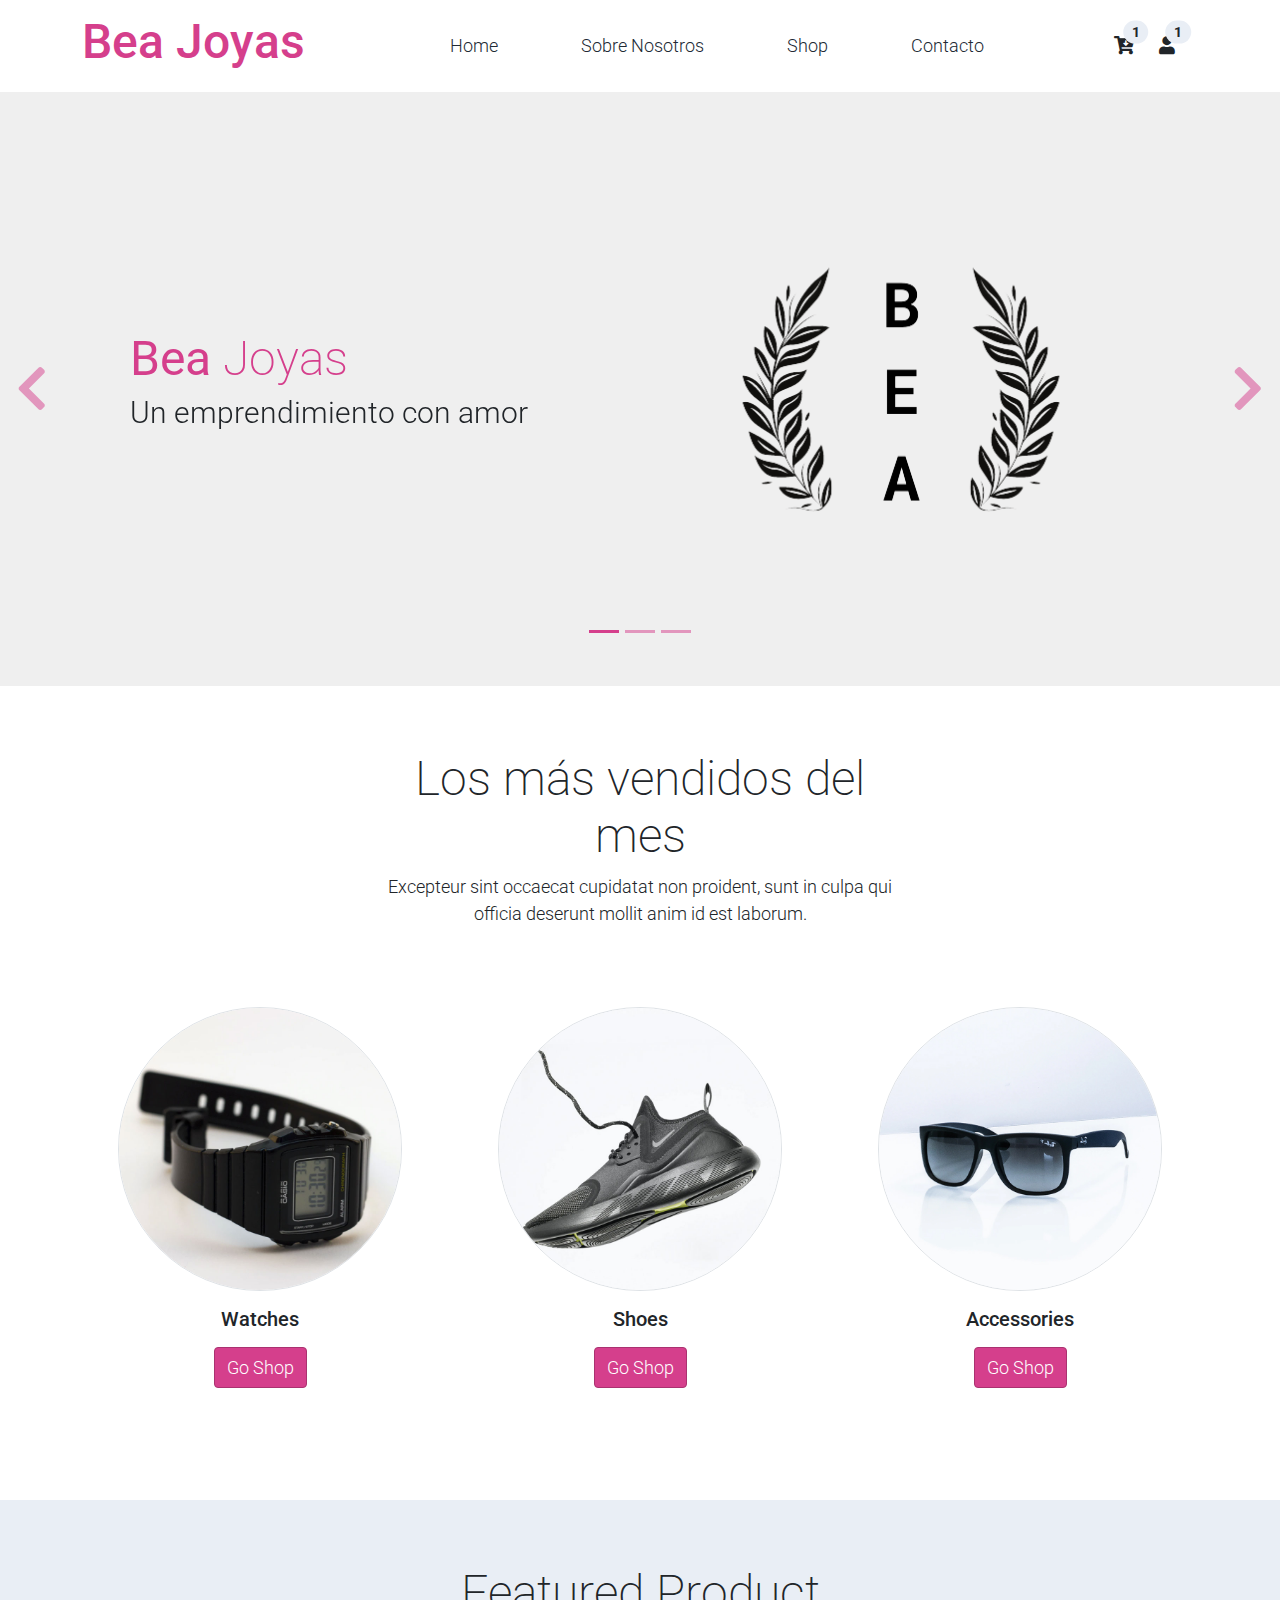
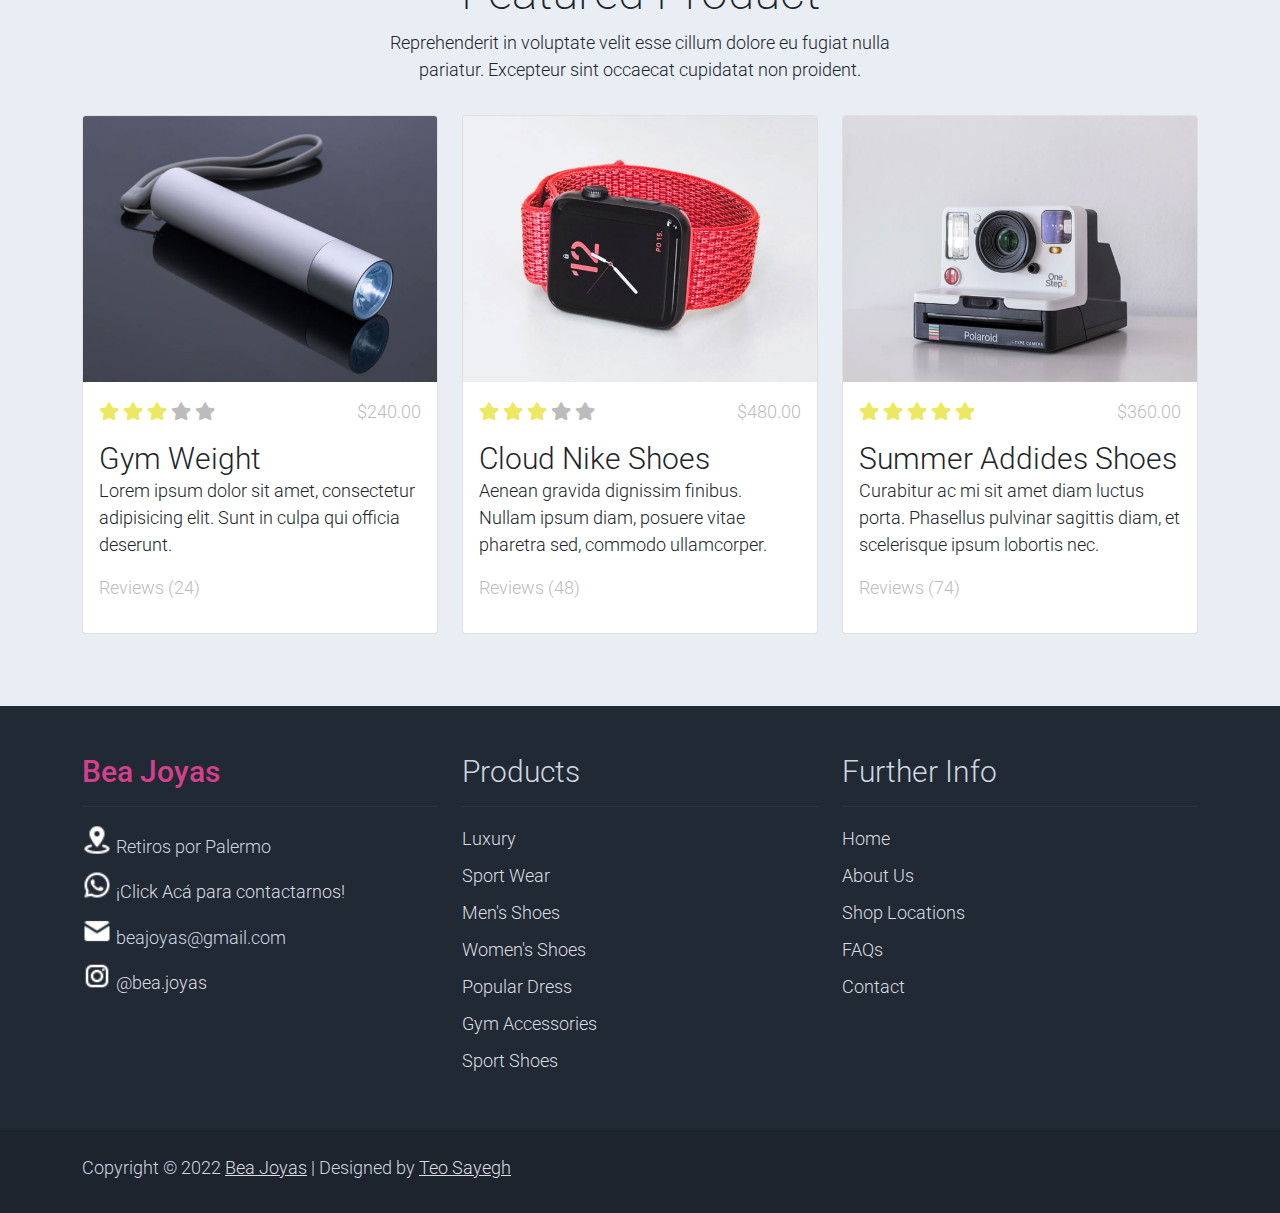
==== commit 388cdeff: "Cambio de iconos del footer" ====
--- a/index.html
+++ b/index.html
@@ -304,16 +304,20 @@
                     <h2 class="h2 text-success border-bottom pb-3 border-light logo">Bea Joyas</h2>
                     <ul class="list-unstyled text-light footer-link-list">
                         <li>
-                            <i class="fas fa-map-marker-alt fa-fw"></i>
+                            <img class="fab fa-lg fa-fw" src="/assets/img/icons8-geo-cerca-24.png" alt="Geo icon">
                             Retiros por Palermo
                         </li>
                         <li>
-                            <i class="fa fa-phone fa-fw"></i>
-                            <a class="text-decoration-none" href="tel:1157975641">1157975641</a>
+                            <img class="fab fa-lg fa-fw" src="/assets/img/icons8-whatsapp-24.png" alt="Whatsapp icon">
+                            <a class="text-decoration-none" href="https://wa.me/+5491157197864?text=¡Hola! Vi tu página y estoy interesada en tus productos" target="_blank">¡Click Acá para contactarnos!</a>
                         </li>
                         <li>
-                            <i class="fa fa-envelope fa-fw"></i>
-                            <a class="text-decoration-none" href="mailto:beajoyas@gmail.com">beajoyas@gmail.com</a>
+                            <img class="fab fa-lg fa-fw" src="/assets/img/icons8-correo-24.png" alt="Correo icon">
+                            beajoyas@gmail.com
+                        </li>
+                        <li>
+                            <img class="fab fa-lg fa-fw" src="/assets/img/icons8-instagram-24.png" alt="Instagram icon">
+                            <a class="text-decoration-none" href="https://www.instagram.com/bea.joyas/" target="_blank">@bea.joyas</a>
                         </li>
                     </ul>
                 </div>
@@ -346,9 +350,9 @@
 
             <div class="row text-light mb-4">
                 <div class="col-12 mb-3">
-                    <div class="w-100 my-3 border-top border-light"></div>
-                </div>
-                <div class="col-auto me-auto">
+                    <!-- <div class="w-100 my-3 border-top border-light"></div> -->
+                </div>
+                <!-- <div class="col-auto me-auto">
                     <ul class="list-inline text-left footer-icons">
                         <li class="list-inline-item border border-light rounded-circle text-center">
                             <a class="text-light text-decoration-none" target="_blank" href="http://facebook.com/"><i class="fab fa-facebook-f fa-lg fa-fw"></i></a>
@@ -363,14 +367,14 @@
                             <a class="text-light text-decoration-none" target="_blank" href="https://www.linkedin.com/"><i class="fab fa-linkedin fa-lg fa-fw"></i></a>
                         </li>
                     </ul>
-                </div>
-                <div class="col-auto">
+                </div> -->
+                <!-- <div class="col-auto">
                     <label class="sr-only" for="subscribeEmail">Email address</label>
                     <div class="input-group mb-2">
                         <input type="text" class="form-control bg-dark border-light" id="subscribeEmail" placeholder="Email address">
                         <div class="input-group-text btn-success text-light">Subscribe</div>
                     </div>
-                </div>
+                </div> -->
             </div>
         </div>
 
@@ -379,8 +383,8 @@
                 <div class="row pt-2">
                     <div class="col-12">
                         <p class="text-left text-light">
-                            Copyright &copy; 2022 Bea Joyas 
-                            | Designed by <a rel="sponsored" href="https://github.com/teosayegh" target="_blank">Teo Sayegh</a>
+                            Copyright &copy; 2022 <a href="https://www.instagram.com/bea.joyas/" target="_blank">Bea Joyas</a>
+                            | Designed by <a href="https://github.com/teosayegh" target="_blank">Teo Sayegh</a>
                         </p>
                     </div>
                 </div>
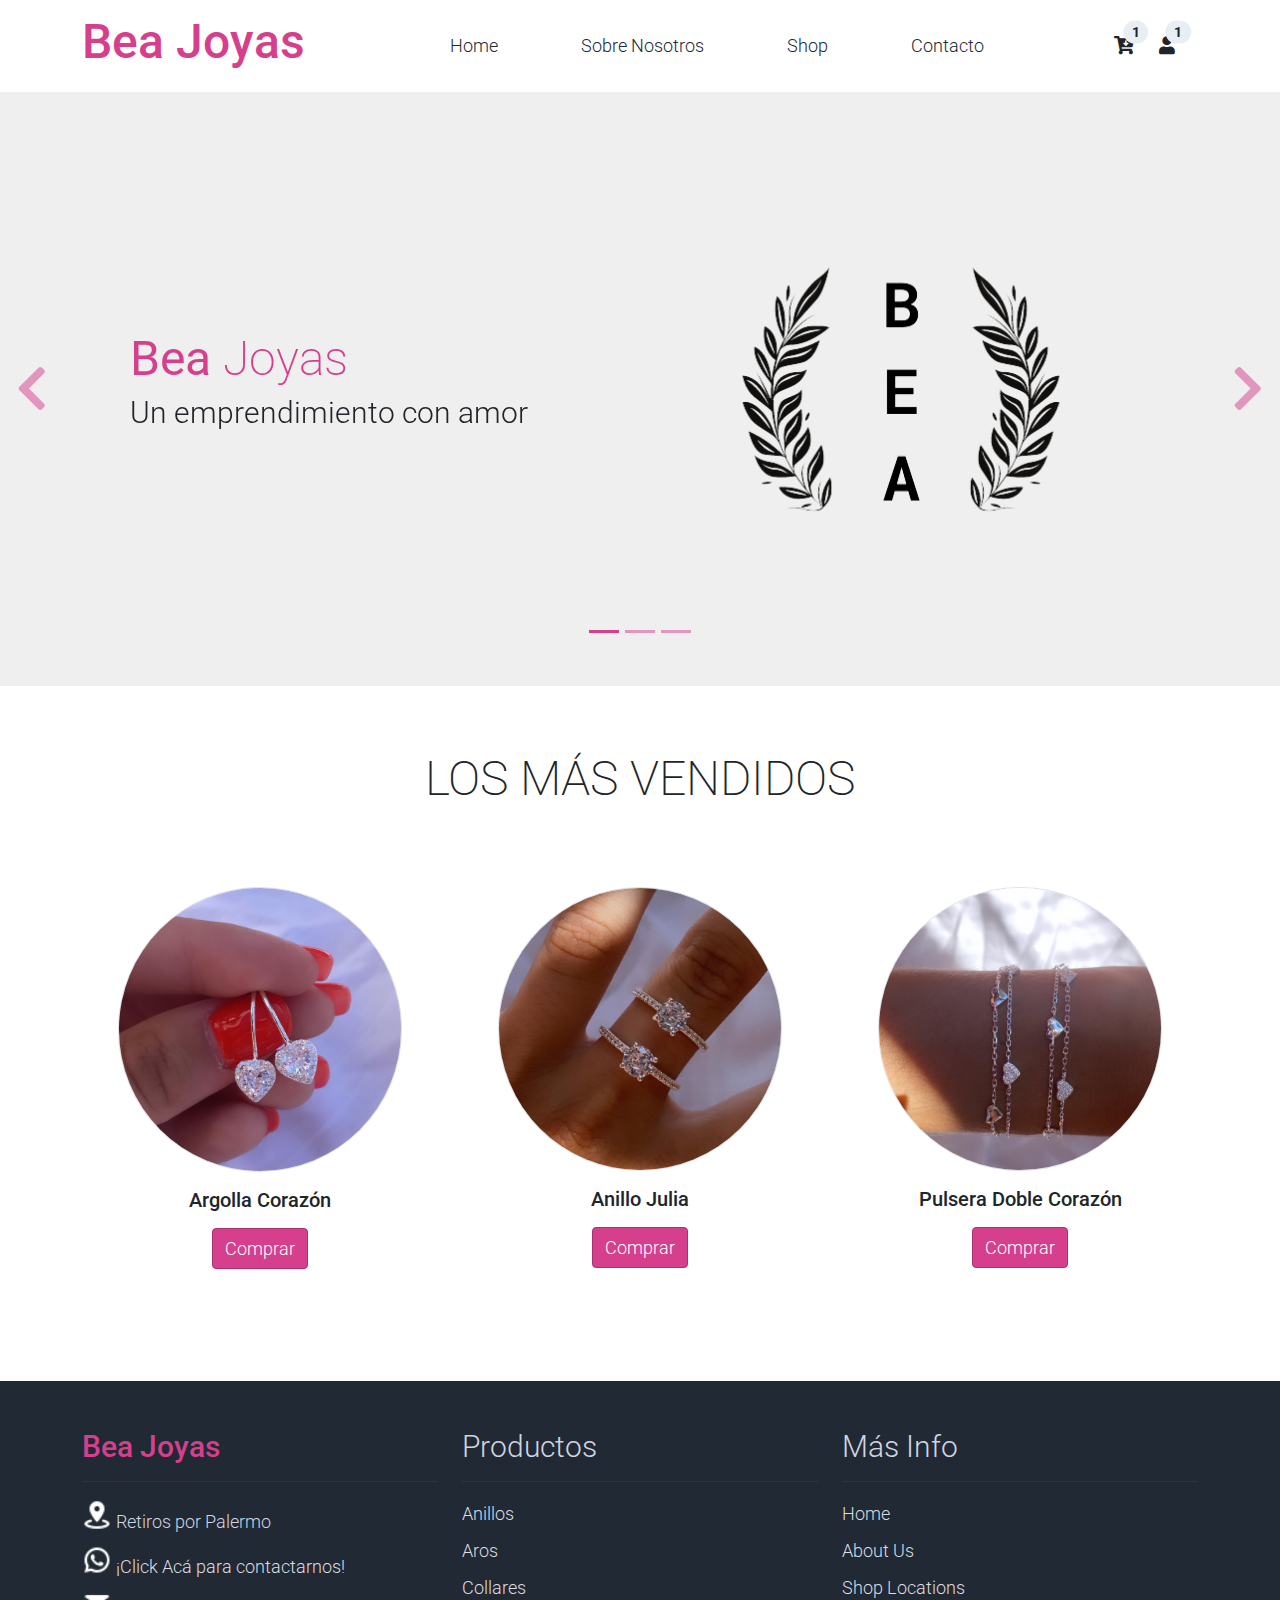
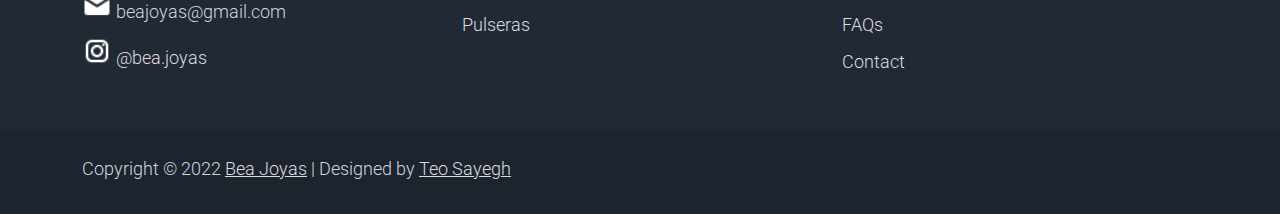
==== commit e0c35bff: "Finalizacion de Index (Restan los links)" ====
--- a/index.html
+++ b/index.html
@@ -176,28 +176,25 @@
     <section class="container py-5">
         <div class="row text-center pt-3">
             <div class="col-lg-6 m-auto">
-                <h1 class="h1">Los más vendidos del mes</h1>
-                <p>
-                    Excepteur sint occaecat cupidatat non proident, sunt in culpa qui officia
-                    deserunt mollit anim id est laborum.
-                </p>
+                <h1 class="h1">LOS MÁS VENDIDOS</h1>
+                <p></p>
             </div>
         </div>
         <div class="row">
             <div class="col-12 col-md-4 p-5 mt-3">
-                <a href="#"><img src="./assets/img/category_img_01.jpg" class="rounded-circle img-fluid border"></a>
-                <h5 class="text-center mt-3 mb-3">Watches</h5>
-                <p class="text-center"><a class="btn btn-success">Go Shop</a></p>
+                <a> <img src="./assets/img/argolla_corazon.jpg" class="rounded-circle img-fluid border"></a>
+                <h5 class="text-center mt-3 mb-3">Argolla Corazón</h5>
+                <p class="text-center"><a class="btn btn-success" href="#" target="_blank">Comprar</a></p>
             </div>
             <div class="col-12 col-md-4 p-5 mt-3">
-                <a href="#"><img src="./assets/img/category_img_02.jpg" class="rounded-circle img-fluid border"></a>
-                <h2 class="h5 text-center mt-3 mb-3">Shoes</h2>
-                <p class="text-center"><a class="btn btn-success">Go Shop</a></p>
+                <a> <img src="./assets/img/anillo_julia.jpg" class="rounded-circle img-fluid border"></a>
+                <h2 class="h5 text-center mt-3 mb-3">Anillo Julia</h2>
+                <p class="text-center"><a class="btn btn-success" href="#" target="_blank">Comprar</a></p>
             </div>
             <div class="col-12 col-md-4 p-5 mt-3">
-                <a href="#"><img src="./assets/img/category_img_03.jpg" class="rounded-circle img-fluid border"></a>
-                <h2 class="h5 text-center mt-3 mb-3">Accessories</h2>
-                <p class="text-center"><a class="btn btn-success">Go Shop</a></p>
+                <a href="#"><img src="./assets/img/pulsera_doblecorazon.jpg" class="rounded-circle img-fluid border"></a>
+                <h2 class="h5 text-center mt-3 mb-3">Pulsera Doble Corazón</h2>
+                <p class="text-center"><a class="btn btn-success">Comprar</a></p>
             </div>
         </div>
     </section>
@@ -205,7 +202,7 @@
 
 
     <!-- Start Featured Product -->
-    <section class="bg-light">
+    <!--  <section class="bg-light">
         <div class="container py-5">
             <div class="row text-center py-3">
                 <div class="col-lg-6 m-auto">
@@ -291,7 +288,7 @@
                 </div>
             </div>
         </div>
-    </section>
+    </section> -->
     <!-- End Featured Product -->
 
 
@@ -323,20 +320,17 @@
                 </div>
 
                 <div class="col-md-4 pt-5">
-                    <h2 class="h2 text-light border-bottom pb-3 border-light">Products</h2>
+                    <h2 class="h2 text-light border-bottom pb-3 border-light">Productos</h2>
                     <ul class="list-unstyled text-light footer-link-list">
-                        <li><a class="text-decoration-none" href="#">Luxury</a></li>
-                        <li><a class="text-decoration-none" href="#">Sport Wear</a></li>
-                        <li><a class="text-decoration-none" href="#">Men's Shoes</a></li>
-                        <li><a class="text-decoration-none" href="#">Women's Shoes</a></li>
-                        <li><a class="text-decoration-none" href="#">Popular Dress</a></li>
-                        <li><a class="text-decoration-none" href="#">Gym Accessories</a></li>
-                        <li><a class="text-decoration-none" href="#">Sport Shoes</a></li>
+                        <li><a class="text-decoration-none" href="#">Anillos</a></li>
+                        <li><a class="text-decoration-none" href="#">Aros</a></li>
+                        <li><a class="text-decoration-none" href="#">Collares</a></li>
+                        <li><a class="text-decoration-none" href="#">Pulseras</a></li>
                     </ul>
                 </div>
 
                 <div class="col-md-4 pt-5">
-                    <h2 class="h2 text-light border-bottom pb-3 border-light">Further Info</h2>
+                    <h2 class="h2 text-light border-bottom pb-3 border-light">Más Info</h2>
                     <ul class="list-unstyled text-light footer-link-list">
                         <li><a class="text-decoration-none" href="#">Home</a></li>
                         <li><a class="text-decoration-none" href="#">About Us</a></li>
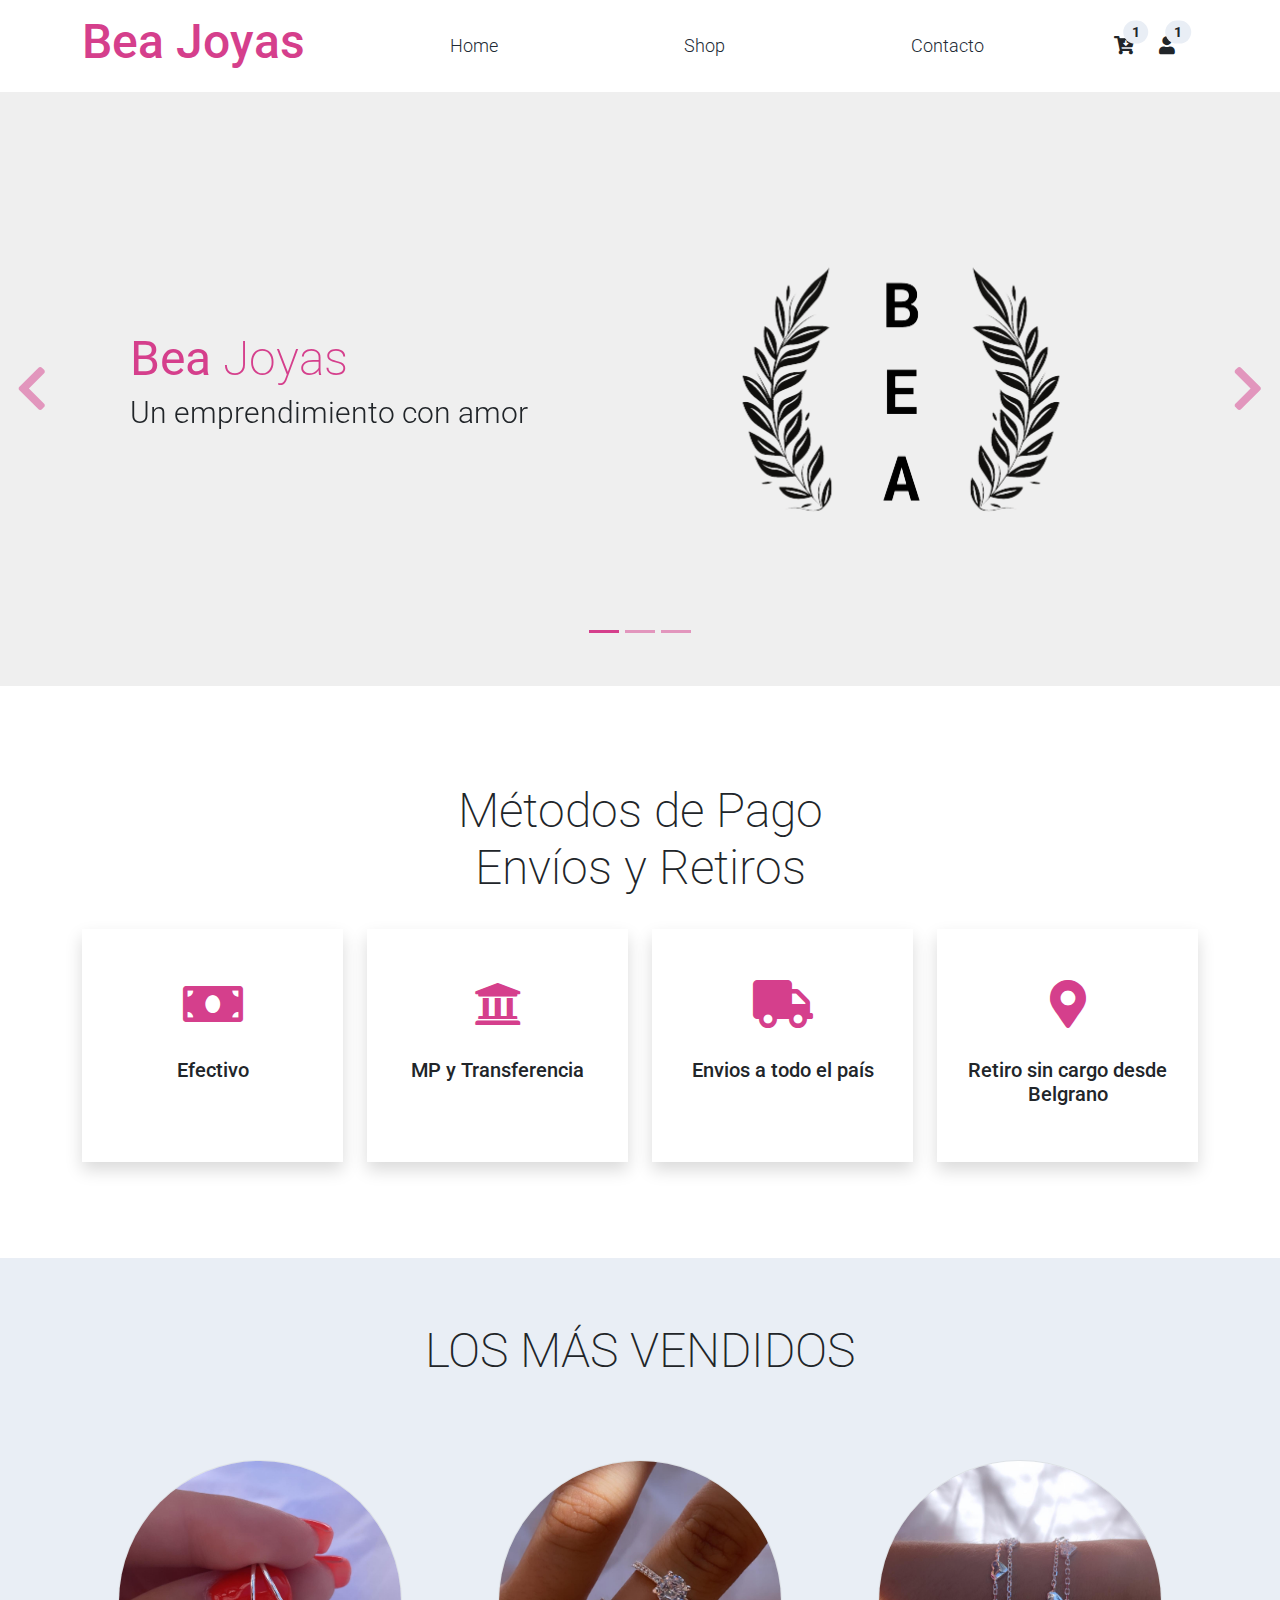
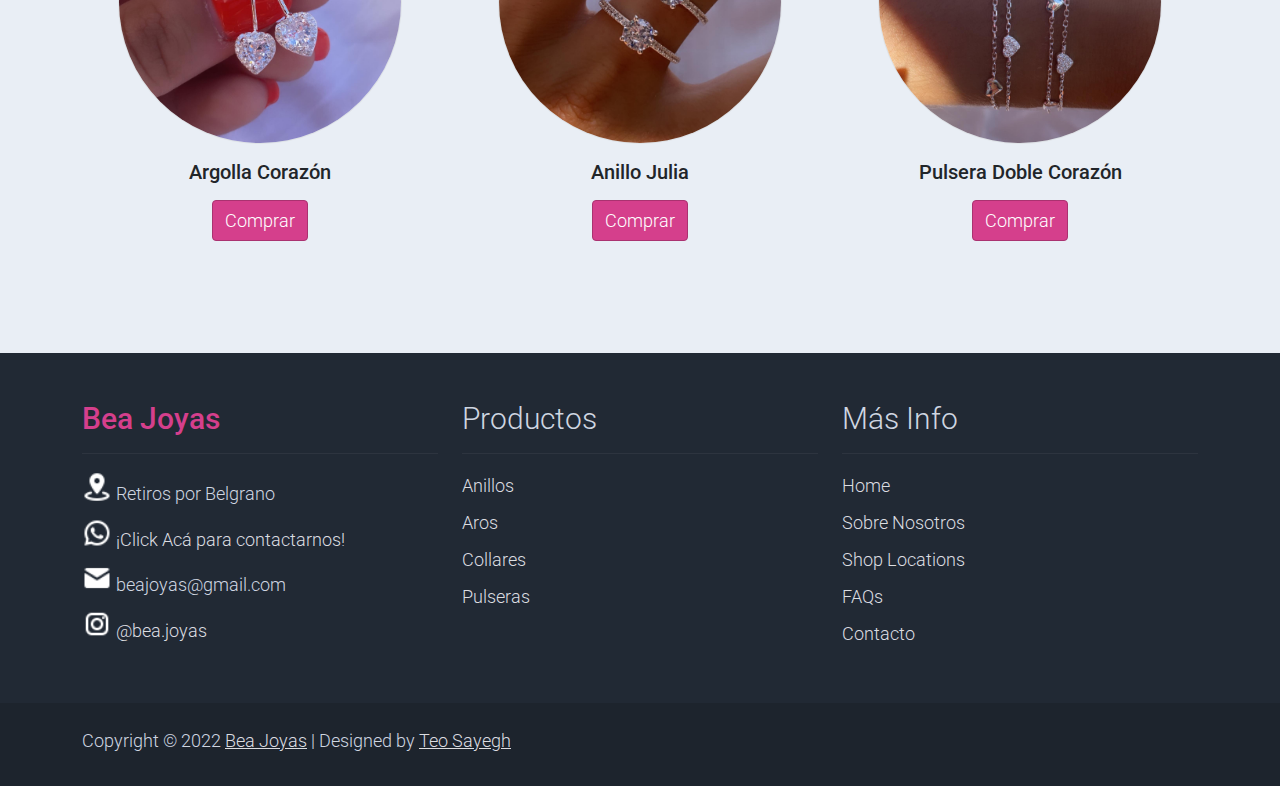
==== commit 53ca2fa1: "Cambios en index" ====
--- a/index.html
+++ b/index.html
@@ -14,15 +14,18 @@
     <link rel="stylesheet" href="assets/css/custom.css">
 
     <!-- Load fonts style after rendering the layout styles -->
-    <link rel="stylesheet" href="https://fonts.googleapis.com/css2?family=Roboto:wght@100;200;300;400;500;700;900&display=swap">
+    <link rel="stylesheet"
+        href="https://fonts.googleapis.com/css2?family=Roboto:wght@100;200;300;400;500;700;900&display=swap">
     <link rel="stylesheet" href="assets/css/fontawesome.min.css">
-<!--
-    
-TemplateMo 559 Zay Shop
-
-https://templatemo.com/tm-559-zay-shop
-
--->
+
+    <!-- Keywords y Descripcion -->
+    <meta name="description" content="">
+    <meta name="keywords"
+        content="JOYAS, PLATA925, ANILLOS, PULSERAS, AROS, ARITOS, ARGOLLAS, COLLARES, JOYAS DE PLATA">
+
+
+    <!-- Template created by TemplateMo https://templatemo.com -->
+
 </head>
 
 <body>
@@ -34,19 +37,22 @@
                 Bea Joyas
             </a>
 
-            <button class="navbar-toggler border-0" type="button" data-bs-toggle="collapse" data-bs-target="#templatemo_main_nav" aria-controls="navbarSupportedContent" aria-expanded="false" aria-label="Toggle navigation">
+            <button class="navbar-toggler border-0" type="button" data-bs-toggle="collapse"
+                data-bs-target="#templatemo_main_nav" aria-controls="navbarSupportedContent" aria-expanded="false"
+                aria-label="Toggle navigation">
                 <span class="navbar-toggler-icon"></span>
             </button>
 
-            <div class="align-self-center collapse navbar-collapse flex-fill  d-lg-flex justify-content-lg-between" id="templatemo_main_nav">
+            <div class="align-self-center collapse navbar-collapse flex-fill  d-lg-flex justify-content-lg-between"
+                id="templatemo_main_nav">
                 <div class="flex-fill">
                     <ul class="nav navbar-nav d-flex justify-content-between mx-lg-auto">
                         <li class="nav-item">
                             <a class="nav-link" href="index.html">Home</a>
                         </li>
-                        <li class="nav-item">
+                        <!-- <li class="nav-item">
                             <a class="nav-link" href="about.html">Sobre Nosotros</a>
-                        </li>
+                        </li> -->
                         <li class="nav-item">
                             <a class="nav-link" href="shop.html">Shop</a>
                         </li>
@@ -69,11 +75,15 @@
                     </a> -->
                     <a class="nav-icon position-relative text-decoration-none" href="#">
                         <i class="fa fa-fw fa-cart-arrow-down text-dark mr-1"></i>
-                        <span class="position-absolute top-0 left-100 translate-middle badge rounded-pill bg-light text-dark"> 1 </span>
+                        <span
+                            class="position-absolute top-0 left-100 translate-middle badge rounded-pill bg-light text-dark">
+                            1 </span>
                     </a>
                     <a class="nav-icon position-relative text-decoration-none" href="#">
                         <i class="fa fa-fw fa-user text-dark mr-3"></i>
-                        <span class="position-absolute top-0 left-100 translate-middle badge rounded-pill bg-light text-dark"> 1 </span>
+                        <span
+                            class="position-absolute top-0 left-100 translate-middle badge rounded-pill bg-light text-dark">
+                            1 </span>
                     </a>
                 </div>
             </div>
@@ -83,7 +93,8 @@
     <!-- Close Header -->
 
     <!-- Modal -->
-    <div class="modal fade bg-white" id="templatemo_search" tabindex="-1" role="dialog" aria-labelledby="exampleModalLabel" aria-hidden="true">
+    <div class="modal fade bg-white" id="templatemo_search" tabindex="-1" role="dialog"
+        aria-labelledby="exampleModalLabel" aria-hidden="true">
         <div class="modal-dialog modal-lg" role="document">
             <div class="w-100 pt-1 mb-5 text-right">
                 <button type="button" class="btn-close" data-bs-dismiss="modal" aria-label="Close"></button>
@@ -97,7 +108,7 @@
                 </div>
             </form>
         </div>
-    </div> 
+    </div>
 
 
 
@@ -153,7 +164,7 @@
                         <div class="col-lg-6 mb-0 d-flex align-items-center">
                             <div class="text-align-left">
                                 <h1 class="h1">En Bea cuidamos el medio ambiente</h1>
-                                <h3 class="h2">Usamos volsas de papel madera que reduce la contaminación</h3>
+                                <h3 class="h2">Usamos bolsas de papel madera que reduce la contaminación</h3>
                                 <p>
                                 </p>
                             </div>
@@ -162,42 +173,89 @@
                 </div>
             </div>
         </div>
-        <a class="carousel-control-prev text-decoration-none w-auto ps-3" href="#template-mo-zay-hero-carousel" role="button" data-bs-slide="prev">
+        <a class="carousel-control-prev text-decoration-none w-auto ps-3" href="#template-mo-zay-hero-carousel"
+            role="button" data-bs-slide="prev">
             <i class="fas fa-chevron-left"></i>
         </a>
-        <a class="carousel-control-next text-decoration-none w-auto pe-3" href="#template-mo-zay-hero-carousel" role="button" data-bs-slide="next">
+        <a class="carousel-control-next text-decoration-none w-auto pe-3" href="#template-mo-zay-hero-carousel"
+            role="button" data-bs-slide="next">
             <i class="fas fa-chevron-right"></i>
         </a>
     </div>
     <!-- End Banner Hero -->
 
+    <!-- Start Section -->
+    <section class="container py-5">
+        <div class="row text-center pt-5 pb-3">
+            <div class="col-lg-6 m-auto">
+                <h1 class="h1">Métodos de Pago <br> Envíos y Retiros</h1>
+                <p>
+
+                </p>
+            </div>
+        </div>
+        <div class="row">
+
+            <div class="col-md-6 col-lg-3 pb-5">
+                <div class="h-100 py-5 services-icon-wap shadow">
+                    <div class="h1 text-success text-center"><i class="fa fa-money-bill"></i></div>
+                    <h2 class="h5 mt-4 text-center">Efectivo</h2>
+                </div>
+            </div>
+
+            <div class="col-md-6 col-lg-3 pb-5">
+                <div class="h-100 py-5 services-icon-wap shadow">
+                    <div class="h1 text-success text-center"><i class="fa fa-building-columns"></i></div>
+                    <h2 class="h5 mt-4 text-center">MP y Transferencia</h2>
+                </div>
+            </div>
+
+            <div class="col-md-6 col-lg-3 pb-5">
+                <div class="h-100 py-5 services-icon-wap shadow">
+                    <div class="h1 text-success text-center"><i class="fa fa-truck"></i></i></div>
+                    <h2 class="h5 mt-4 text-center">Envios a todo el país</h2>
+                </div>
+            </div>
+
+            <div class="col-md-6 col-lg-3 pb-5">
+                <div class="h-100 py-5 services-icon-wap shadow">
+                    <div class="h1 text-success text-center"><i class="fa fa-location-dot"></i></div>
+                    <h2 class="h5 mt-4 text-center">Retiro sin cargo desde Belgrano</h2>
+                </div>
+            </div>
+        </div>
+    </section>
+    <!-- End Section -->
 
     <!-- Start Categories of The Month -->
-    <section class="container py-5">
-        <div class="row text-center pt-3">
-            <div class="col-lg-6 m-auto">
-                <h1 class="h1">LOS MÁS VENDIDOS</h1>
-                <p></p>
-            </div>
-        </div>
-        <div class="row">
-            <div class="col-12 col-md-4 p-5 mt-3">
-                <a> <img src="./assets/img/argolla_corazon.jpg" class="rounded-circle img-fluid border"></a>
-                <h5 class="text-center mt-3 mb-3">Argolla Corazón</h5>
-                <p class="text-center"><a class="btn btn-success" href="#" target="_blank">Comprar</a></p>
-            </div>
-            <div class="col-12 col-md-4 p-5 mt-3">
-                <a> <img src="./assets/img/anillo_julia.jpg" class="rounded-circle img-fluid border"></a>
-                <h2 class="h5 text-center mt-3 mb-3">Anillo Julia</h2>
-                <p class="text-center"><a class="btn btn-success" href="#" target="_blank">Comprar</a></p>
-            </div>
-            <div class="col-12 col-md-4 p-5 mt-3">
-                <a href="#"><img src="./assets/img/pulsera_doblecorazon.jpg" class="rounded-circle img-fluid border"></a>
-                <h2 class="h5 text-center mt-3 mb-3">Pulsera Doble Corazón</h2>
-                <p class="text-center"><a class="btn btn-success">Comprar</a></p>
-            </div>
-        </div>
-    </section>
+    <div class="container-fluid bg-light">
+        <section class="container py-5">
+            <div class="row text-center pt-3">
+                <div class="col-lg-6 m-auto">
+                    <h1 class="h1">LOS MÁS VENDIDOS</h1>
+                    <p></p>
+                </div>
+            </div>
+            <div class="row">
+                <div class="col-12 col-md-4 p-5 mt-3">
+                    <a> <img src="./assets/img/argolla_corazon.jpg" class="rounded-circle img-fluid border"></a>
+                    <h5 class="text-center mt-3 mb-3">Argolla Corazón</h5>
+                    <p class="text-center"><a class="btn btn-success" href="#" target="_blank">Comprar</a></p>
+                </div>
+                <div class="col-12 col-md-4 p-5 mt-3">
+                    <a> <img src="./assets/img/anillo_julia.jpg" class="rounded-circle img-fluid border"></a>
+                    <h2 class="h5 text-center mt-3 mb-3">Anillo Julia</h2>
+                    <p class="text-center"><a class="btn btn-success" href="#" target="_blank">Comprar</a></p>
+                </div>
+                <div class="col-12 col-md-4 p-5 mt-3">
+                    <a href="#"><img src="./assets/img/pulsera_doblecorazon.jpg"
+                            class="rounded-circle img-fluid border"></a>
+                    <h2 class="h5 text-center mt-3 mb-3">Pulsera Doble Corazón</h2>
+                    <p class="text-center"><a class="btn btn-success">Comprar</a></p>
+                </div>
+            </div>
+        </section>
+    </div>
     <!-- End Categories of The Month -->
 
 
@@ -302,11 +360,13 @@
                     <ul class="list-unstyled text-light footer-link-list">
                         <li>
                             <img class="fab fa-lg fa-fw" src="/assets/img/icons8-geo-cerca-24.png" alt="Geo icon">
-                            Retiros por Palermo
+                            Retiros por Belgrano
                         </li>
                         <li>
                             <img class="fab fa-lg fa-fw" src="/assets/img/icons8-whatsapp-24.png" alt="Whatsapp icon">
-                            <a class="text-decoration-none" href="https://wa.me/+5491157197864?text=¡Hola! Vi tu página y estoy interesada en tus productos" target="_blank">¡Click Acá para contactarnos!</a>
+                            <a class="text-decoration-none"
+                                href="https://wa.me/+5491157197864?text=¡Hola! Vi tu página y estoy interesada en tus productos"
+                                target="_blank">¡Click Acá para contactarnos!</a>
                         </li>
                         <li>
                             <img class="fab fa-lg fa-fw" src="/assets/img/icons8-correo-24.png" alt="Correo icon">
@@ -314,7 +374,8 @@
                         </li>
                         <li>
                             <img class="fab fa-lg fa-fw" src="/assets/img/icons8-instagram-24.png" alt="Instagram icon">
-                            <a class="text-decoration-none" href="https://www.instagram.com/bea.joyas/" target="_blank">@bea.joyas</a>
+                            <a class="text-decoration-none" href="https://www.instagram.com/bea.joyas/"
+                                target="_blank">@bea.joyas</a>
                         </li>
                     </ul>
                 </div>
@@ -332,11 +393,11 @@
                 <div class="col-md-4 pt-5">
                     <h2 class="h2 text-light border-bottom pb-3 border-light">Más Info</h2>
                     <ul class="list-unstyled text-light footer-link-list">
-                        <li><a class="text-decoration-none" href="#">Home</a></li>
-                        <li><a class="text-decoration-none" href="#">About Us</a></li>
+                        <li><a class="text-decoration-none text-color-black" href="index.html">Home</a></li>
+                        <li><a class="text-decoration-none" href="about.html">Sobre Nosotros</a></li>
                         <li><a class="text-decoration-none" href="#">Shop Locations</a></li>
                         <li><a class="text-decoration-none" href="#">FAQs</a></li>
-                        <li><a class="text-decoration-none" href="#">Contact</a></li>
+                        <li><a class="text-decoration-none" href="contact.html">Contacto</a></li>
                     </ul>
                 </div>
 
@@ -377,7 +438,8 @@
                 <div class="row pt-2">
                     <div class="col-12">
                         <p class="text-left text-light">
-                            Copyright &copy; 2022 <a href="https://www.instagram.com/bea.joyas/" target="_blank">Bea Joyas</a>
+                            Copyright &copy; 2022 <a href="https://www.instagram.com/bea.joyas/" target="_blank">Bea
+                                Joyas</a>
                             | Designed by <a href="https://github.com/teosayegh" target="_blank">Teo Sayegh</a>
                         </p>
                     </div>
--- a/assets/css/custom.css
+++ b/assets/css/custom.css
@@ -1,7 +1,21 @@
-/*
-Custom Css
-*/
+/* Custom Css */
 
-.bg-aboutus{ 
-    background-color: #F1C1DA;
-}+/* ICONS */
+
+.fa-building-columns {
+    content: "\f19c"
+}
+
+.fa-building-columns::before {
+    content: "\f19c"
+}
+
+.fa-location-dot {
+    content: "\f3c5"
+}
+
+.fa-location-dot::before {
+    content: "\f3c5"
+}
+
+/* END ICONS */
